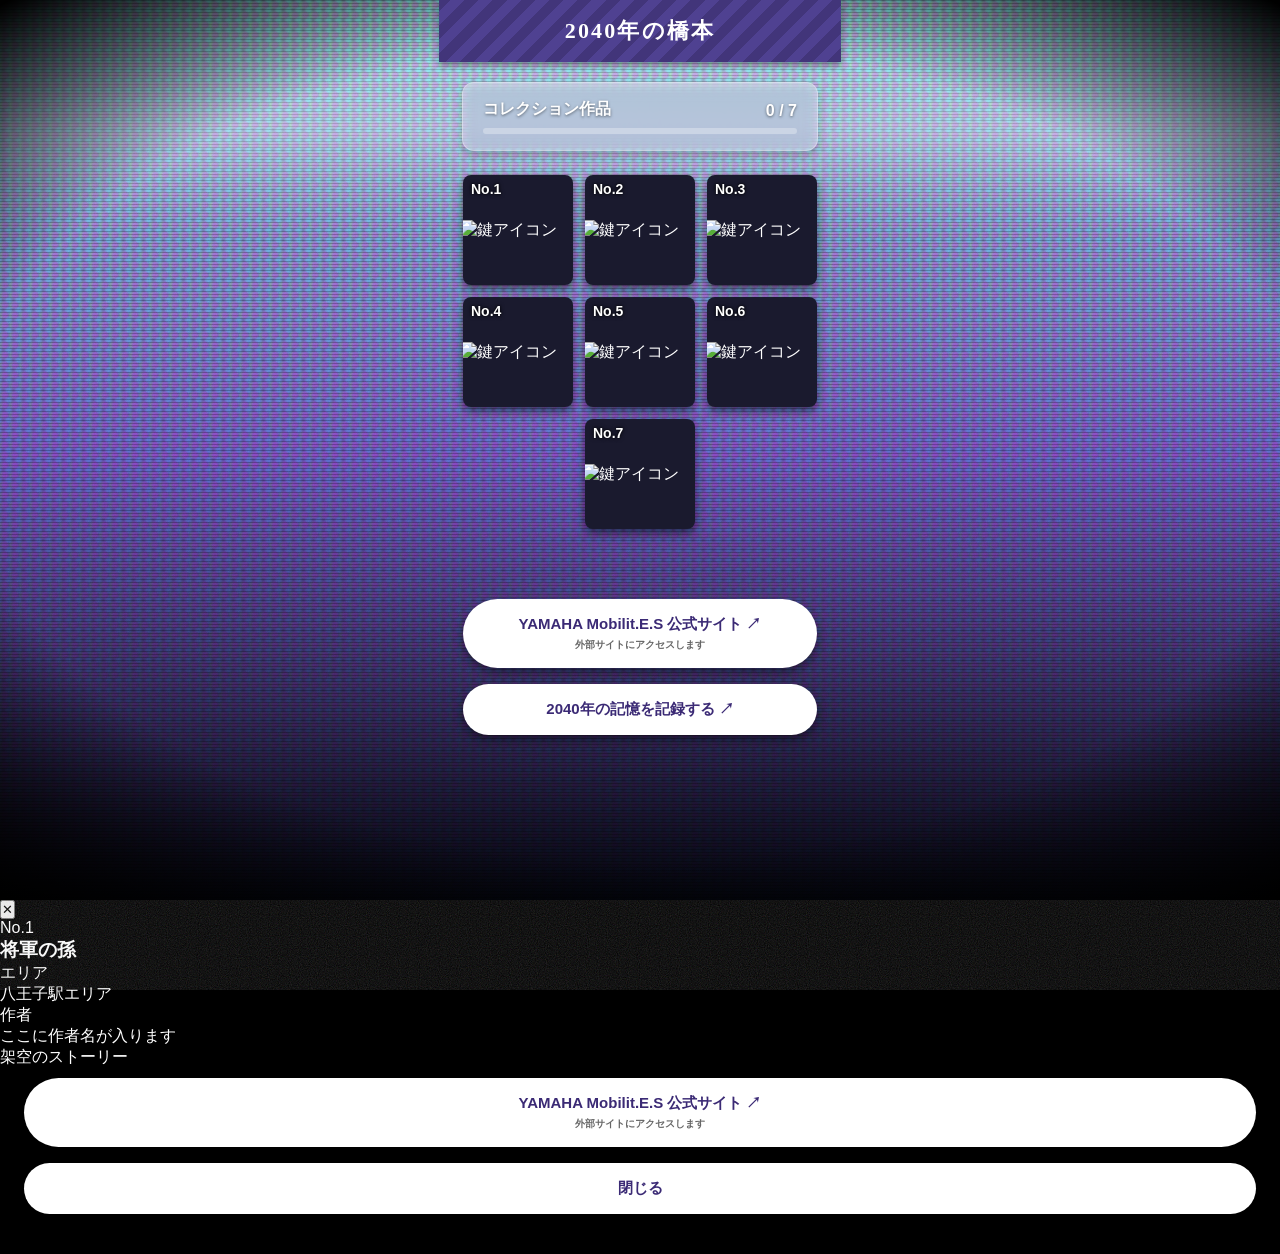
==== index.html @ af715130 "Add files via upload" ====
<!DOCTYPE html>
<html lang="ja">

<head>
    <meta charset="UTF-8">
    <meta name="viewport" content="width=device-width, initial-scale=1.0">
    <title>橋本未来の会話記録</title>
    <meta name="robots" content="noindex">
    <link rel="stylesheet" href="archive.css">
    <meta name="keywords" content="2040年, 橋本未来, 会話記録, アーカイブ, YAMAHA Mobilit.E.S">
    <meta name="author" content="2040年橋本会話記録">
    <meta name="description" content="2040年橋本会話記録のアーカイブページです。">
    <link rel="icon" type="image/png" href="images/jiku.png">
</head>

<body>
    <!-- CRT背景エフェクト -->
    <div class="crt-bg">
        <div class="fx fx-dots"></div>
        <div class="fx fx-scan"></div>
        <div class="fx fx-roll"></div>
        <div class="fx fx-noise"></div>
        <div class="fx fx-vignette"></div>
    </div>

    <main>
        <div class="area-banner">2040年の橋本</div>

        <article id="article0">
            <!-- すりガラス風のパネルで囲む -->
            <div class="collection-panel">
                <div class="collection-header">
                    <h2 class="collection-title">コレクション作品</h2>
                    <span class="collection-count" id="progressCount">0 / 7</span>
                </div>

                <div class="progress-bar-container">
                    <div class="progress-bar-fill" id="progressFill" style="width: 0%;"></div>
                </div>
            </div>

            <div class="stamp-grid" id="grid">
                <!-- JSで動的に生成されます -->
            </div>
        </article>

        <!-- ボタンエリア -->
        <div class="button-group">
            <a href="https://www.yamaha-motor.co.jp/mobilites/" target="_blank" class="btn-outline">
                <span class="btn-main-text">YAMAHA Mobilit.E.S 公式サイト<span class="arrow-icon">↗</span></span>
                <span class="btn-sub-text">外部サイトにアクセスします</span>
            </a>

            <a href="https://forms.gle/9RTJ66fP92t5uNCx6" class="btn-outline" target="_blank">
                <span class="btn-main-text">2040年の記憶を記録する<span class="arrow-icon">↗</span></span>
            </a>
        </div>
    </main>

    <!-- 背景装飾 -->
    <div class="bg-decorations"></div>

    <!-- トースト通知 -->
    <div id="toast" class="toast"></div>

    <!-- ポップアップ（既存のまま） -->
    <div id="popupOverlay" class="popup-overlay" onclick="closePopup()"></div>
    <div id="popup" class="popup-content">
        <button class="popup-close-x" onclick="closePopup()">✕</button>

        <div class="popup-header">
            <span id="popNo" class="popup-no">No.1</span>
            <h3 id="popTitle" class="popup-title">将軍の孫</h3>
        </div>

        <div class="popup-img-wrapper">
            <img id="popImg" src="" alt="" class="popup-img">
        </div>

        <div class="popup-info">
            <div class="info-group">
                <span class="info-label">エリア</span>
                <div id="popArea" class="info-val">八王子駅エリア</div>
            </div>
            <div class="info-group">
                <span class="info-label">作者</span>
                <div id="popAuthor" class="info-val">ここに作者名が入ります</div>
            </div>
            <div class="info-group no-border">
                <span class="info-label">架空のストーリー</span>
                <div class="story-box">
                    <p id="popStory"></p>
                </div>
            </div>
        </div>

        <div class="button-group popup-buttons">
            <a id="popLink" href="#" target="_blank" class="btn-outline">
                <span class="btn-main-text">YAMAHA Mobilit.E.S 公式サイト<span class="arrow-icon">↗</span></span>
                <span class="btn-sub-text">外部サイトにアクセスします</span>
            </a>
            <button class="btn-outline btn-close" onclick="closePopup()">
                <span class="btn-main-text">閉じる</span>
            </button>
        </div>
    </div>

    <script src="archive.js"></script>
</body>

</html>
---- archive.css ----
@charset "UTF-8";

:root {
    --content-width: 402px;
    --ink: #ffffff;
    /* ベースの文字色を白に */
    --white: #fff;
    --mobileites: #0D8B80;
    --primary: #4A3E85;
    /* テーマカラーを紫系に調整 */

    /* CRT背景用設定 */
    --scan: .25;
    /* 走査線の濃さ */
    --dot: 10px;
    /* ドットマスクの細かさ（小さくして鮮明に） */
    --dot-alpha: .5;
    /* ドットマスクの強さ */
    --vignette: 5;
    /* 周辺減光の最大値 */
    --flicker-min: .6;
    /* ちらつき（暗くなりすぎない程度に） */
    --static: .2;
    /* ノイズ */
    --roll: 3.5s;
    /* 波が流れる速さ */
}

* {
    box-sizing: border-box;
    margin: 0;
    padding: 0;
}

html {
    scroll-behavior: smooth;
    background: #000;
    /* ベースを黒に */
}

li {
    list-style-type: none;
}

body {
    min-width: 320px;
    color: var(--ink);
    font-family: "Hiragino Kaku Gothic ProN", "Yu Gothic", sans-serif;
    vertical-align: bottom;
    position: relative;
    overflow-x: hidden;
}

img {
    display: block;
    max-width: 100%;
}

main {
    position: relative;
    flex-direction: column;
    width: min(100%, var(--content-width));
    min-height: 100vh;
    min-height: 100dvh;
    margin: 0 auto;
    z-index: 10;
    background-color: transparent;
    /* 背景の白を削除 */
    padding-bottom: 50px;
    box-sizing: border-box;
}

/* =========================================
   CRT背景設定
========================================= */
.crt-bg {
    position: fixed;
    inset: 0;
    z-index: 0;
    background: linear-gradient(180deg, #BDF2FC 0%, #8469D3 50.96%, #02040C 100%);
    animation: jitter .4s steps(2) infinite;
}

.fx {
    position: absolute;
    inset: 0;
    pointer-events: none;
    z-index: 1;
}

.fx-dots {
    opacity: var(--dot-alpha);
    mix-blend-mode: multiply;
    background:
        radial-gradient(circle at 50% 50%, #ff5ad2 0 28%, transparent 62%) 0 0 / var(--dot) var(--dot),
        radial-gradient(circle at 50% 50%, #5affea 0 28%, transparent 62%) calc(var(--dot) / 3) calc(var(--dot) / 2) / var(--dot) var(--dot),
        radial-gradient(circle at 50% 50%, #9bff7a 0 28%, transparent 62%) calc(var(--dot) * 2 / 3) 0 / var(--dot) var(--dot),
        #6a6a8a;
}

.fx-scan {
    background: repeating-linear-gradient(to bottom,
            rgba(0, 0, 0, var(--scan)) 0 1px, transparent 1px 3px);
    animation: flicker .14s steps(2) infinite;
}

.fx-roll {
    height: 26%;
    bottom: auto;
    mix-blend-mode: screen;
    background: linear-gradient(to bottom,
            transparent 0%, rgba(235, 225, 255, .32) 55%, rgba(255, 255, 255, .10) 80%, transparent 100%);
    filter: blur(6px);
    animation: roll var(--roll) linear infinite;
}

.fx-noise {
    inset: -10%;
    opacity: var(--static);
    mix-blend-mode: overlay;
    background-image: url("data:image/svg+xml;utf8,<svg xmlns='http://www.w3.org/2000/svg' width='220' height='220'><filter id='n'><feTurbulence type='fractalNoise' baseFrequency='.9' numOctaves='2' stitchTiles='stitch'/></filter><rect width='100%' height='100%' filter='url(%23n)'/></svg>");
    animation: noise .25s steps(1) infinite;
}

.fx-vignette {
    background:
        radial-gradient(ellipse 95% 82% at 50% 50%,
            transparent 55%, rgba(0, 0, 0, calc(var(--vignette) * .65)) 80%, rgba(0, 0, 0, var(--vignette)) 98%);
}

@keyframes flicker {
    0% {
        opacity: 1;
    }

    50% {
        opacity: var(--flicker-min);
    }
}

@keyframes jitter {
    0% {
        transform: translateX(0);
    }

    50% {
        transform: translateX(.5px);
    }
}

@keyframes roll {
    from {
        transform: translateY(-110%);
    }

    to {
        transform: translateY(400%);
    }
}

@keyframes noise {
    0% {
        transform: translate(0, 0);
    }

    25% {
        transform: translate(-5%, 3%);
    }

    50% {
        transform: translate(4%, -4%);
    }

    75% {
        transform: translate(-3%, -2%);
    }
}

/* =========================================
   エリア名バナー（紫の斜めストライプに変更）
========================================= */
.area-banner {
    background: repeating-linear-gradient(-45deg, #42357a, #42357a 10px, #4f4191 10px, #4f4191 20px);
    color: #ffffff;
    text-align: center;
    font-size: 22px;
    font-weight: bold;
    letter-spacing: 0.1em;
    padding: 16px 0;
    font-family: serif;
    position: relative;
    z-index: 10;
    box-shadow: 0 4px 6px rgba(0, 0, 0, 0.3);
}

/* =========================================
   メインコンテンツ・コレクション情報
========================================= */
article {
    padding: 20px 23px;
    position: relative;
    z-index: 10;
}

/* すりガラス風パネル */
.collection-panel {
    background: rgba(255, 255, 255, 0.15);
    border: 1px solid rgba(255, 255, 255, 0.4);
    border-radius: 12px;
    padding: 16px 20px;
    margin-bottom: 24px;
    backdrop-filter: blur(8px);
    -webkit-backdrop-filter: blur(8px);
    box-shadow: inset 0 2px 10px rgba(255, 255, 255, 0.3), 0 4px 10px rgba(0, 0, 0, 0.2);
}

.collection-header {
    display: flex;
    justify-content: space-between;
    align-items: flex-end;
    margin-bottom: 8px;
    text-shadow: 0 1px 3px rgba(0, 0, 0, 0.5);
}

.collection-title {
    font-size: 16px;
    font-weight: bold;
}

.collection-count {
    font-size: 16px;
    font-weight: bold;
}

.progress-bar-container {
    width: 100%;
    height: 6px;
    background-color: rgba(255, 255, 255, 0.3);
    border-radius: 4px;
}

.progress-bar-fill {
    height: 100%;
    background-color: var(--white);
    border-radius: 4px;
    transition: width 0.5s ease;
    box-shadow: 0 0 8px rgba(255, 255, 255, 0.8);
}

/* =========================================
   スタンプグリッド (完成イメージに寄せて中央寄せ・回り込み)
========================================= */
.stamp-grid {
    display: flex;
    flex-wrap: wrap;
    justify-content: center;
    gap: 12px;
    margin-bottom: 40px;
}

.stamp-item {
    position: relative;
    width: calc(33.333% - 8px);
    /* 3列換算 */
    max-width: 110px;
    aspect-ratio: 1 / 1;
    border-radius: 8px;
    box-shadow: 0 4px 10px rgba(0, 0, 0, 0.5);
    overflow: hidden;
    cursor: pointer;
    display: flex;
    align-items: center;
    justify-content: center;
    background-color: #1a1a2e;
    /* 鍵盤背景を少し暗く */
}

.stamp-item.unlocked {
    background-color: #fff;
}

.stamp-no {
    position: absolute;
    top: 6px;
    left: 8px;
    font-size: 14px;
    font-weight: bold;
    z-index: 2;
    color: #fff;
    text-shadow: 0 0 4px rgba(0, 0, 0, 0.8), 0 0 2px rgba(0, 0, 0, 0.8);
}

.unlocked-img {
    width: 100%;
    height: 100%;
    object-fit: cover;
}

/* =========================================
   ボタンエリア (白背景・紫文字に変更)
========================================= */
.popup-buttons {
    margin-top: 24px;
    display: flex;
    flex-direction: column;
    gap: 16px;
}

.button-group {
    display: flex;
    flex-direction: column;
    gap: 16px;
    padding: 0 24px;
    margin: 10px 0 40px 0;
    box-sizing: border-box;
    position: relative;
    z-index: 10;
}

.btn-outline {
    display: flex;
    flex-direction: column;
    align-items: center;
    justify-content: center;
    width: 100%;
    padding: 16px;
    border: none;
    border-radius: 50px;
    background-color: #ffffff;
    color: #3b2a75;
    /* 濃い紫 */
    text-decoration: none;
    box-sizing: border-box;
    box-shadow: 0 4px 10px rgba(0, 0, 0, 0.4);
    transition: transform 0.1s ease, box-shadow 0.2s ease;
}

.btn-outline:active {
    transform: translateY(2px);
    box-shadow: 0 2px 5px rgba(0, 0, 0, 0.4);
}

.btn-main-text {
    font-size: 15px;
    font-weight: bold;
    display: flex;
    align-items: center;
    gap: 4px;
}

.btn-sub-text {
    font-size: 10px;
    font-weight: bold;
    margin-top: 4px;
    color: #666;
}

/* 以降、ポップアップなどのCSSは既存のまま残してください */
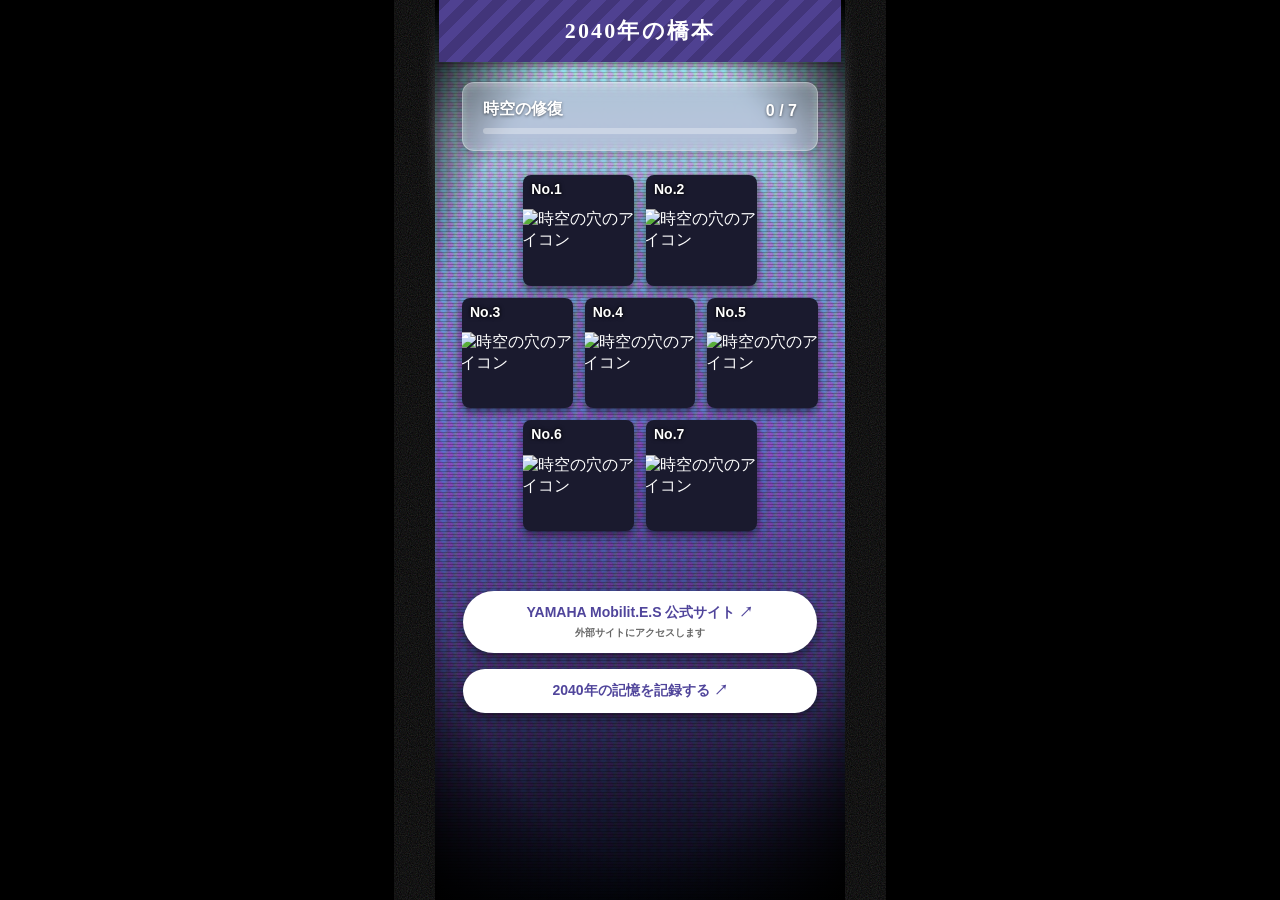
==== commit 469b2b00: "Add files via upload" ====
--- a/index.html
+++ b/index.html
@@ -30,7 +30,7 @@
             <!-- すりガラス風のパネルで囲む -->
             <div class="collection-panel">
                 <div class="collection-header">
-                    <h2 class="collection-title">コレクション作品</h2>
+                    <h2 class="collection-title">時空の修復</h2>
                     <span class="collection-count" id="progressCount">0 / 7</span>
                 </div>
 
--- a/archive.css
+++ b/archive.css
@@ -6,7 +6,7 @@
     /* ベースの文字色を白に */
     --white: #fff;
     --mobileites: #0D8B80;
-    --primary: #4A3E85;
+    --primary: #50459B;
     /* テーマカラーを紫系に調整 */
 
     /* CRT背景用設定 */
@@ -79,6 +79,8 @@
     z-index: 0;
     background: linear-gradient(180deg, #BDF2FC 0%, #8469D3 50.96%, #02040C 100%);
     animation: jitter .4s steps(2) infinite;
+    width: 410px;
+    margin: 0 auto;
 }
 
 .fx {
@@ -150,11 +152,11 @@
 
 @keyframes roll {
     from {
+        transform: translateY(400%);
+    }
+
+    to {
         transform: translateY(-110%);
-    }
-
-    to {
-        transform: translateY(400%);
     }
 }
 
@@ -248,21 +250,24 @@
 }
 
 /* =========================================
-   スタンプグリッド (完成イメージに寄せて中央寄せ・回り込み)
+   スタンプグリッド
 ========================================= */
 .stamp-grid {
-    display: flex;
-    flex-wrap: wrap;
-    justify-content: center;
+    display: grid;
+    /* 全体を6列のグリッドとして定義します */
+    grid-template-columns: repeat(6, 1fr);
     gap: 12px;
     margin-bottom: 40px;
+    max-width: 360px;
+    /* アイテムが大きくなりすぎないように制限 */
+    margin-inline: auto;
+    /* グリッド全体を中央揃え */
 }
 
 .stamp-item {
     position: relative;
-    width: calc(33.333% - 8px);
-    /* 3列換算 */
-    max-width: 110px;
+    width: 100%;
+    /* calcを削除し、Gridの枠幅に合わせる */
     aspect-ratio: 1 / 1;
     border-radius: 8px;
     box-shadow: 0 4px 10px rgba(0, 0, 0, 0.5);
@@ -272,8 +277,46 @@
     align-items: center;
     justify-content: center;
     background-color: #1a1a2e;
-    /* 鍵盤背景を少し暗く */
-}
+}
+
+/* 2列・3列・2列に配置するための位置指定 (各アイテムが2列分を占有します) */
+.stamp-item:nth-child(1) {
+    grid-column: 2 / span 2;
+}
+
+/* 1段目: 左 */
+.stamp-item:nth-child(2) {
+    grid-column: 4 / span 2;
+}
+
+/* 1段目: 右 */
+
+.stamp-item:nth-child(3) {
+    grid-column: 1 / span 2;
+}
+
+/* 2段目: 左 */
+.stamp-item:nth-child(4) {
+    grid-column: 3 / span 2;
+}
+
+/* 2段目: 中央 */
+.stamp-item:nth-child(5) {
+    grid-column: 5 / span 2;
+}
+
+/* 2段目: 右 */
+
+.stamp-item:nth-child(6) {
+    grid-column: 2 / span 2;
+}
+
+/* 3段目: 左 */
+.stamp-item:nth-child(7) {
+    grid-column: 4 / span 2;
+}
+
+/* 3段目: 右 */
 
 .stamp-item.unlocked {
     background-color: #fff;
@@ -311,7 +354,7 @@
     flex-direction: column;
     gap: 16px;
     padding: 0 24px;
-    margin: 10px 0 40px 0;
+    margin: 0 0 40px 0;
     box-sizing: border-box;
     position: relative;
     z-index: 10;
@@ -323,11 +366,11 @@
     align-items: center;
     justify-content: center;
     width: 100%;
-    padding: 16px;
+    padding: 13px;
     border: none;
     border-radius: 50px;
     background-color: #ffffff;
-    color: #3b2a75;
+    color: #50459B;
     /* 濃い紫 */
     text-decoration: none;
     box-sizing: border-box;
@@ -341,7 +384,7 @@
 }
 
 .btn-main-text {
-    font-size: 15px;
+    font-size: 14px;
     font-weight: bold;
     display: flex;
     align-items: center;
@@ -355,4 +398,182 @@
     color: #666;
 }
 
-/* 以降、ポップアップなどのCSSは既存のまま残してください */+/* =========================================
+   トースト通知
+========================================= */
+.toast {
+    position: fixed;
+    bottom: 30px;
+    left: 50%;
+    transform: translateX(-50%) translateY(20px);
+    background-color: rgba(0, 0, 0, 0.8);
+    color: #fff;
+    padding: 12px 24px;
+    border-radius: 30px;
+    font-size: 14px;
+    font-weight: bold;
+    opacity: 0;
+    pointer-events: none;
+    transition: opacity 0.4s ease, transform 0.3s ease;
+    z-index: 1000;
+}
+
+.toast.show {
+    opacity: 1;
+    transform: translateX(-50%) translateY(0);
+}
+
+/* =========================================
+   ポップアップ（全体と背景）
+========================================= */
+.popup-overlay {
+    position: fixed;
+    inset: 0;
+    background: rgba(0, 0, 0, 0.6);
+    opacity: 0;
+    pointer-events: none;
+    transition: opacity 0.3s ease;
+    z-index: 100;
+}
+
+.popup-overlay.show {
+    opacity: 1;
+    pointer-events: auto;
+}
+
+.popup-content {
+    position: fixed;
+    bottom: -100%;
+    left: 50%;
+    transform: translateX(-50%);
+    width: min(100%, var(--content-width));
+    max-height: 85vh;
+    max-height: 85dvh;
+    overflow-y: auto;
+    background: #e9e7e0 url("../images/map_backimage.png") center top / cover;
+    border-radius: 20px 20px 0 0;
+    padding: 30px 24px;
+    box-shadow: 0 -4px 15px rgba(0, 0, 0, 0.2);
+    transition: bottom 0.3s cubic-bezier(0.1, 0.8, 0.2, 1);
+    z-index: 1000;
+    display: flex;
+    flex-direction: column;
+}
+
+.popup-content.show {
+    transform: translate(-50%, 0);
+    bottom: 0;
+}
+
+.popup-close-x {
+    position: absolute;
+    top: 20px;
+    right: 20px;
+    background: none;
+    border: none;
+    font-size: 24px;
+    color: #555;
+    cursor: pointer;
+}
+
+@media (max-width: 480px) {
+    .popup-content {
+        top: auto;
+        bottom: 0;
+        left: 0;
+        width: 100%;
+        border-radius: 20px 20px 0 0;
+        transform: translateY(100%);
+        transition: transform 0.3s ease-out;
+    }
+
+    .popup-content.show {
+        transform: translateY(0);
+    }
+}
+
+/* =========================================
+   ポップアップ（コンテンツ詳細）
+========================================= */
+.popup-info .info-group {
+    padding-bottom: 10px;
+    border-bottom: 1px solid #79685b;
+}
+
+.popup-info .info-group.no-border {
+    border-bottom: none;
+    margin-bottom: 0;
+    padding-bottom: 0;
+}
+
+.popup-header {
+    margin-bottom: 20px;
+}
+
+.popup-no {
+    font-size: 12px;
+    font-weight: bold;
+    color: #333;
+}
+
+.popup-title {
+    font-size: 22px;
+    font-weight: bold;
+    margin-top: 4px;
+    color: #111;
+}
+
+.popup-img-wrapper {
+    display: flex;
+    justify-content: center;
+    margin-bottom: 20px;
+}
+
+.popup-img {
+    width: 250px;
+    height: 250px;
+    object-fit: contain;
+    background: transparent;
+    border: 6px solid #fff;
+    box-shadow: 0 4px 10px rgba(0, 0, 0, 0.15);
+    border-radius: 4px;
+}
+
+.info-group {
+    padding: 12px 0;
+    border-bottom: 1px solid #c4c4c4;
+}
+
+.info-group.no-border {
+    border-bottom: none;
+}
+
+.info-label {
+    font-size: 13px;
+    font-weight: bold;
+    color: #333;
+}
+
+.info-val {
+    font-size: 20px;
+    font-weight: bold;
+    margin-top: 4px;
+    color: #111;
+}
+
+.story-box {
+    margin-top: 8px;
+    padding: 14px 16px;
+    background-color: #ffffff;
+    border: 1px solid #79685b;
+    border-radius: 10px;
+    box-shadow: inset 2px 2px 4px rgba(0, 0, 0, 0.25);
+    box-sizing: border-box;
+}
+
+.story-box p {
+    font-size: 13px;
+    line-height: 1.6;
+    color: #1a1a1a;
+    margin: 0;
+}
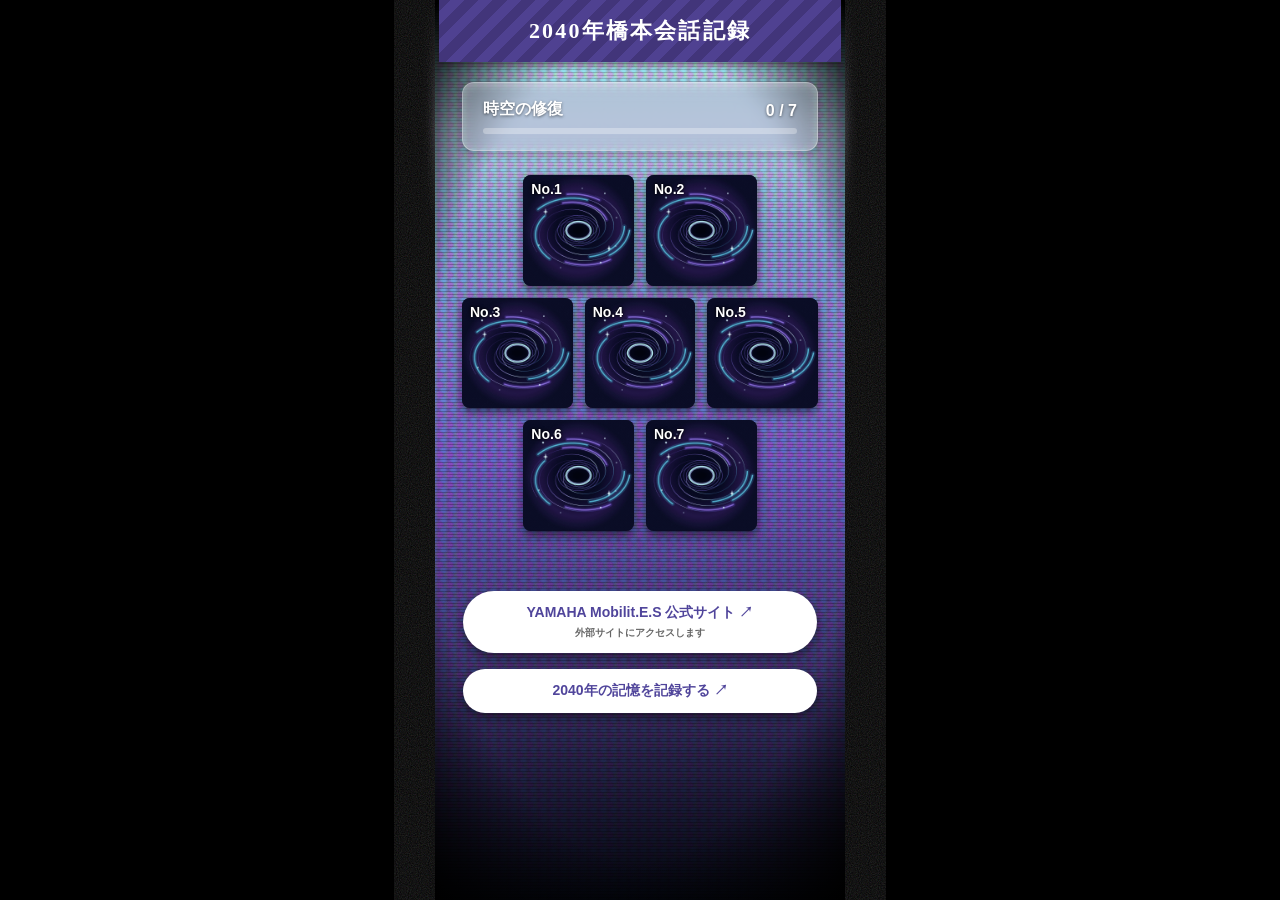
==== commit 15158f8b: "Add files via upload" ====
--- a/index.html
+++ b/index.html
@@ -4,7 +4,7 @@
 <head>
     <meta charset="UTF-8">
     <meta name="viewport" content="width=device-width, initial-scale=1.0">
-    <title>橋本未来の会話記録</title>
+    <title>2040年橋本会話記録</title>
     <meta name="robots" content="noindex">
     <link rel="stylesheet" href="archive.css">
     <meta name="keywords" content="2040年, 橋本未来, 会話記録, アーカイブ, YAMAHA Mobilit.E.S">
@@ -24,7 +24,7 @@
     </div>
 
     <main>
-        <div class="area-banner">2040年の橋本</div>
+        <div class="area-banner">2040年橋本会話記録</div>
 
         <article id="article0">
             <!-- すりガラス風のパネルで囲む -->
@@ -78,16 +78,8 @@
         </div>
 
         <div class="popup-info">
-            <div class="info-group">
-                <span class="info-label">エリア</span>
-                <div id="popArea" class="info-val">八王子駅エリア</div>
-            </div>
-            <div class="info-group">
-                <span class="info-label">作者</span>
-                <div id="popAuthor" class="info-val">ここに作者名が入ります</div>
-            </div>
             <div class="info-group no-border">
-                <span class="info-label">架空のストーリー</span>
+                <span class="info-label">オーパーツ説明</span>
                 <div class="story-box">
                     <p id="popStory"></p>
                 </div>
--- a/archive.css
+++ b/archive.css
@@ -5,7 +5,7 @@
     --ink: #ffffff;
     /* ベースの文字色を白に */
     --white: #fff;
-    --mobileites: #0D8B80;
+    --mobileites: #50459B;
     --primary: #50459B;
     /* テーマカラーを紫系に調整 */
 
@@ -77,6 +77,7 @@
     position: fixed;
     inset: 0;
     z-index: 0;
+    pointer-events: none;
     background: linear-gradient(180deg, #BDF2FC 0%, #8469D3 50.96%, #02040C 100%);
     animation: jitter .4s steps(2) infinite;
     width: 410px;
@@ -450,7 +451,7 @@
     max-height: 85vh;
     max-height: 85dvh;
     overflow-y: auto;
-    background: #e9e7e0 url("../images/map_backimage.png") center top / cover;
+    background: #e9e7e0 url("images/map_backimage.png") center top / cover;
     border-radius: 20px 20px 0 0;
     padding: 30px 24px;
     box-shadow: 0 -4px 15px rgba(0, 0, 0, 0.2);
@@ -500,6 +501,10 @@
     border-bottom: 1px solid #79685b;
 }
 
+.popup-info {
+    margin-bottom: 24px;
+}
+
 .popup-info .info-group.no-border {
     border-bottom: none;
     margin-bottom: 0;
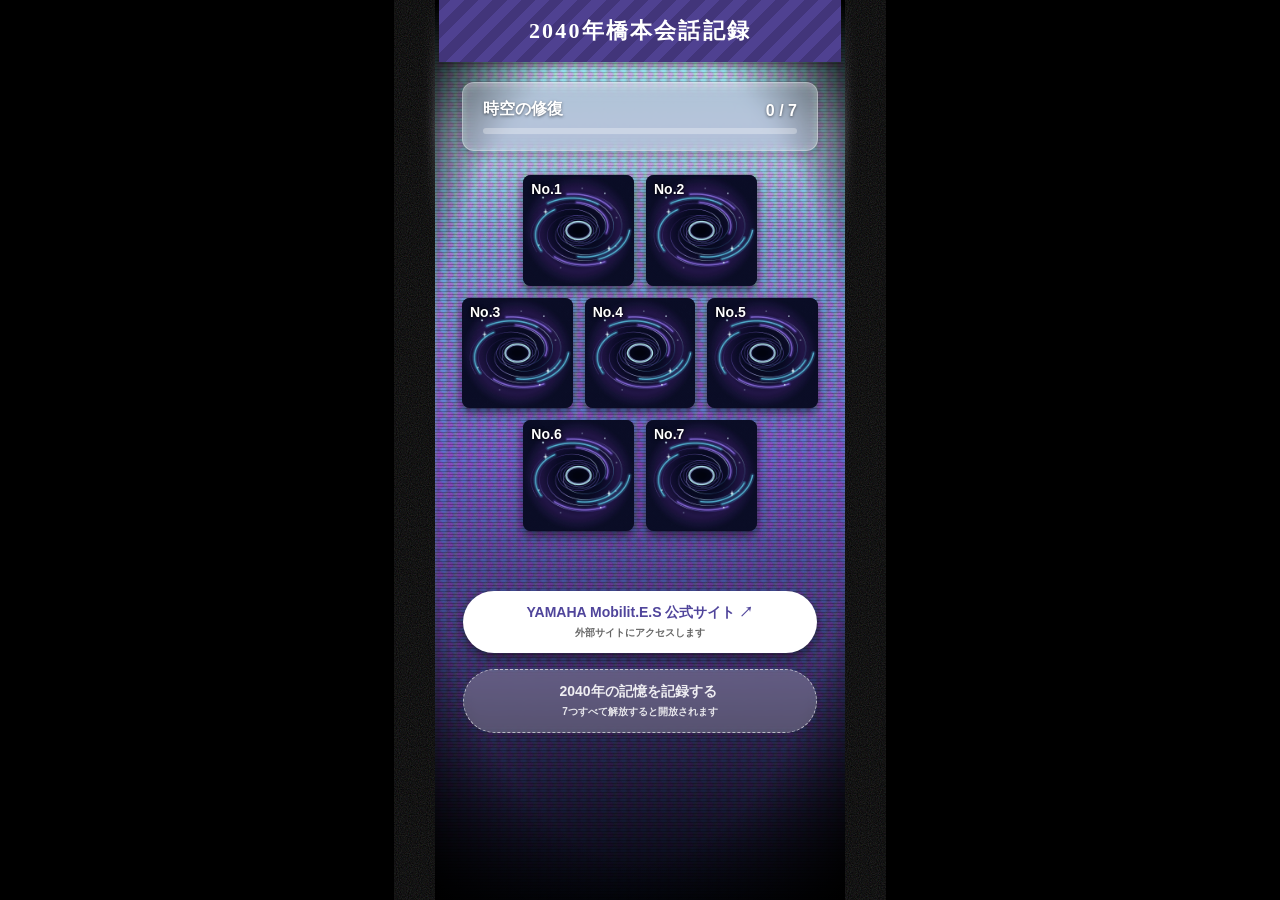
==== commit 7794069b: "Add files via upload" ====
--- a/index.html
+++ b/index.html
@@ -42,6 +42,25 @@
             <div class="stamp-grid" id="grid">
                 <!-- JSで動的に生成されます -->
             </div>
+
+            <!-- EXコンテンツ（7つ解放で出現するラスボス枠） -->
+            <section class="ex-section" id="exSection" aria-label="EXコンテンツ" hidden>
+                <div class="ex-divider">EXTRA STAGE</div>
+                <div class="ex-card is-locked" id="exCard" data-state="locked" role="button" tabindex="0">
+                    <div class="ex-aura"></div>
+                    <div class="ex-inner">
+                        <div class="ex-sparkles"></div>
+                        <div class="ex-badge">EX</div>
+                        <div class="ex-eyebrow" id="exEyebrow">LOCKED</div>
+                        <div class="ex-img-frame">
+                            <img id="exImg" class="ex-img" src="images/favicon.png" alt="">
+                        </div>
+                        <h3 class="ex-title" id="exTitle">？？？？？？</h3>
+                        <p class="ex-sub" id="exSub">7つすべて解放すると、最後の記録が現れる…</p>
+                        <div class="ex-cta" id="exCta">▶ OPEN</div>
+                    </div>
+                </div>
+            </section>
         </article>
 
         <!-- ボタンエリア -->
@@ -51,8 +70,10 @@
                 <span class="btn-sub-text">外部サイトにアクセスします</span>
             </a>
 
-            <a href="https://forms.gle/9RTJ66fP92t5uNCx6" class="btn-outline" target="_blank">
-                <span class="btn-main-text">2040年の記憶を記録する<span class="arrow-icon">↗</span></span>
+            <a id="surveyBtn" class="btn-outline btn-survey is-locked" data-href="https://forms.gle/9RTJ66fP92t5uNCx6"
+                target="_blank" rel="noopener" aria-disabled="true">
+                <span class="btn-main-text">2040年の記憶を記録する<span class="arrow-icon" id="surveyIcon">🔒</span></span>
+                <span class="btn-sub-text" id="surveySub">7つすべて解放すると開放されます</span>
             </a>
         </div>
     </main>
@@ -79,7 +100,7 @@
 
         <div class="popup-info">
             <div class="info-group no-border">
-                <span class="info-label">オーパーツ説明</span>
+                <span class="info-label" id="popLabel">オーパーツ説明</span>
                 <div class="story-box">
                     <p id="popStory"></p>
                 </div>
--- a/archive.css
+++ b/archive.css
@@ -581,4 +581,609 @@
     line-height: 1.6;
     color: #1a1a1a;
     margin: 0;
+}
+
+/* =========================================
+   アンケートボタン（ロック / 開放）
+========================================= */
+.btn-survey {
+    position: relative;
+    overflow: hidden;
+}
+
+.btn-survey.is-locked {
+    background-color: rgba(255, 255, 255, 0.22);
+    color: rgba(255, 255, 255, 0.9);
+    border: 1px dashed rgba(255, 255, 255, 0.6);
+    box-shadow: none;
+    cursor: not-allowed;
+    backdrop-filter: blur(4px);
+    -webkit-backdrop-filter: blur(4px);
+}
+
+.btn-survey.is-locked .btn-sub-text {
+    color: rgba(255, 255, 255, 0.85);
+}
+
+.btn-survey.is-unlocked {
+    background: linear-gradient(135deg, #ffffff 0%, #fff6d6 50%, #ffffff 100%);
+    box-shadow: 0 0 0 2px #ffd76a, 0 0 18px rgba(255, 215, 106, 0.85), 0 4px 10px rgba(0, 0, 0, 0.4);
+    animation: surveyPulse 2s ease-in-out infinite;
+}
+
+.btn-survey.is-unlocked::after {
+    content: "";
+    position: absolute;
+    top: 0;
+    left: -60%;
+    width: 40%;
+    height: 100%;
+    background: linear-gradient(100deg, transparent, rgba(255, 255, 255, 0.95), transparent);
+    transform: skewX(-20deg);
+    pointer-events: none;
+    animation: btnShine 3s ease-in-out infinite;
+}
+
+.btn-survey.just-unlocked {
+    animation: surveyPop 0.8s cubic-bezier(0.2, 1.5, 0.4, 1), surveyPulse 2s ease-in-out 0.8s infinite;
+}
+
+@keyframes surveyPulse {
+
+    0%,
+    100% {
+        box-shadow: 0 0 0 2px #ffd76a, 0 0 12px rgba(255, 215, 106, 0.6), 0 4px 10px rgba(0, 0, 0, 0.4);
+    }
+
+    50% {
+        box-shadow: 0 0 0 2px #ffd76a, 0 0 26px rgba(255, 215, 106, 1), 0 4px 10px rgba(0, 0, 0, 0.4);
+    }
+}
+
+@keyframes surveyPop {
+    0% {
+        transform: scale(0.85);
+    }
+
+    60% {
+        transform: scale(1.06);
+    }
+
+    100% {
+        transform: scale(1);
+    }
+}
+
+@keyframes btnShine {
+
+    0%,
+    60% {
+        left: -60%;
+    }
+
+    100% {
+        left: 130%;
+    }
+}
+
+/* =========================================
+   EXコンテンツ（ラスボス枠）
+========================================= */
+@property --ex-angle {
+    syntax: "<angle>";
+    initial-value: 0deg;
+    inherits: false;
+}
+
+.ex-section {
+    margin: 8px 0 40px;
+    position: relative;
+}
+
+.ex-section[hidden] {
+    display: none;
+}
+
+.ex-divider {
+    display: flex;
+    align-items: center;
+    gap: 10px;
+    margin-bottom: 18px;
+    font-size: 11px;
+    font-weight: bold;
+    letter-spacing: 0.4em;
+    color: rgba(255, 255, 255, 0.9);
+    text-shadow: 0 1px 3px rgba(0, 0, 0, 0.6);
+}
+
+.ex-divider::before,
+.ex-divider::after {
+    content: "";
+    flex: 1;
+    height: 1px;
+}
+
+.ex-divider::before {
+    background: linear-gradient(90deg, transparent, rgba(255, 255, 255, 0.7));
+}
+
+.ex-divider::after {
+    background: linear-gradient(270deg, transparent, rgba(255, 255, 255, 0.7));
+}
+
+.ex-card {
+    position: relative;
+    isolation: isolate;
+    padding: 3px;
+    border-radius: 18px;
+    cursor: pointer;
+}
+
+/* 枠線（ロック中は静的、解放後は回転する虹金色） */
+.ex-card::before {
+    content: "";
+    position: absolute;
+    inset: 0;
+    z-index: -1;
+    border-radius: inherit;
+    background: linear-gradient(135deg, #4a4580, #1b1838);
+}
+
+.ex-card.is-revealed::before {
+    background: conic-gradient(from var(--ex-angle), #ffd76a, #8469D3, #BDF2FC, #ffd76a, #ff5ad2, #ffd76a);
+    animation: exSpin 4s linear infinite;
+}
+
+@keyframes exSpin {
+    to {
+        --ex-angle: 360deg;
+    }
+}
+
+/* 背後のオーラ */
+.ex-aura {
+    position: absolute;
+    inset: -16px;
+    z-index: -2;
+    border-radius: 32px;
+    background: radial-gradient(circle, rgba(255, 215, 106, 0.6), rgba(132, 105, 211, 0.4) 50%, transparent 72%);
+    filter: blur(14px);
+    opacity: 0;
+    pointer-events: none;
+}
+
+.ex-card.is-revealed .ex-aura {
+    opacity: 1;
+    animation: auraPulse 2.4s ease-in-out infinite;
+}
+
+@keyframes auraPulse {
+
+    0%,
+    100% {
+        transform: scale(0.97);
+        opacity: 0.75;
+    }
+
+    50% {
+        transform: scale(1.03);
+        opacity: 1;
+    }
+}
+
+.ex-inner {
+    position: relative;
+    overflow: hidden;
+    padding: 34px 20px 24px;
+    border-radius: 15px;
+    text-align: center;
+    color: #fff;
+    background: radial-gradient(ellipse at 50% 0%, #2b2468 0%, #14102e 60%, #0a0818 100%);
+}
+
+.ex-card.is-revealed .ex-inner {
+    background: radial-gradient(ellipse at 50% 0%, #3b2a8f 0%, #1a1040 55%, #0b0720 100%);
+}
+
+/* 光の筋 */
+.ex-card.is-revealed .ex-inner::after {
+    content: "";
+    position: absolute;
+    top: 0;
+    left: -60%;
+    width: 40%;
+    height: 100%;
+    background: linear-gradient(100deg, transparent, rgba(255, 255, 255, 0.18), transparent);
+    transform: skewX(-20deg);
+    pointer-events: none;
+    animation: btnShine 4s ease-in-out infinite;
+}
+
+/* きらめき */
+.ex-sparkles {
+    position: absolute;
+    inset: 0;
+    opacity: 0;
+    pointer-events: none;
+    background-image:
+        radial-gradient(2px 2px at 12% 22%, #fff, transparent 60%),
+        radial-gradient(2px 2px at 82% 15%, #ffd76a, transparent 60%),
+        radial-gradient(1.5px 1.5px at 65% 70%, #fff, transparent 60%),
+        radial-gradient(2px 2px at 25% 80%, #BDF2FC, transparent 60%),
+        radial-gradient(1.5px 1.5px at 90% 55%, #fff, transparent 60%),
+        radial-gradient(2px 2px at 45% 35%, #ffd76a, transparent 60%),
+        radial-gradient(1.5px 1.5px at 8% 55%, #ffd76a, transparent 60%);
+}
+
+.ex-card.is-revealed .ex-sparkles {
+    opacity: 1;
+    animation: twinkle 2.4s ease-in-out infinite;
+}
+
+@keyframes twinkle {
+
+    0%,
+    100% {
+        opacity: 0.35;
+    }
+
+    50% {
+        opacity: 1;
+    }
+}
+
+.ex-badge {
+    position: absolute;
+    top: 12px;
+    left: 14px;
+    padding: 3px 12px;
+    border-radius: 999px;
+    font-family: serif;
+    font-size: 13px;
+    font-weight: bold;
+    letter-spacing: 0.15em;
+    color: #9a96c0;
+    background: #2a2650;
+}
+
+.ex-card.is-revealed .ex-badge {
+    color: #3a2a00;
+    background: linear-gradient(135deg, #fff1b8, #ffd76a 50%, #ffb340);
+    box-shadow: 0 0 10px rgba(255, 215, 106, 0.8);
+}
+
+.ex-eyebrow {
+    margin-bottom: 14px;
+    font-size: 11px;
+    font-weight: bold;
+    letter-spacing: 0.35em;
+    color: #9a96c0;
+}
+
+.ex-card.is-revealed .ex-eyebrow {
+    color: #ffd76a;
+    text-shadow: 0 0 8px rgba(255, 215, 106, 0.7);
+}
+
+.ex-img-frame {
+    position: relative;
+    width: 160px;
+    height: 160px;
+    margin: 0 auto 18px;
+    border-radius: 12px;
+    border: 3px solid #4a4580;
+    background: #0b0720;
+    overflow: hidden;
+    transition: border-color 0.8s ease, box-shadow 0.8s ease;
+}
+
+.ex-card.is-revealed .ex-img-frame {
+    border-color: #ffd76a;
+    box-shadow: 0 0 22px rgba(255, 215, 106, 0.7), inset 0 0 14px rgba(255, 215, 106, 0.3);
+}
+
+.ex-img {
+    width: 100%;
+    height: 100%;
+    object-fit: contain;
+    filter: brightness(0) contrast(1.2);
+    transition: filter 1s ease;
+}
+
+.ex-card.is-revealed .ex-img {
+    filter: none;
+}
+
+.ex-img-frame::after {
+    content: "？";
+    position: absolute;
+    inset: 0;
+    display: flex;
+    align-items: center;
+    justify-content: center;
+    font-family: serif;
+    font-size: 64px;
+    font-weight: bold;
+    color: #6f6aa8;
+}
+
+.ex-card.is-revealed .ex-img-frame::after {
+    display: none;
+}
+
+.ex-title {
+    margin-bottom: 10px;
+    font-family: serif;
+    font-size: 22px;
+    font-weight: bold;
+    letter-spacing: 0.08em;
+    color: #9a96c0;
+}
+
+.ex-card.is-revealed .ex-title {
+    background: linear-gradient(180deg, #ffffff 20%, #ffd76a 100%);
+    -webkit-background-clip: text;
+    background-clip: text;
+    color: transparent;
+    filter: drop-shadow(0 0 8px rgba(255, 215, 106, 0.6));
+}
+
+.ex-sub {
+    font-size: 12px;
+    line-height: 1.7;
+    color: rgba(255, 255, 255, 0.75);
+}
+
+.ex-cta {
+    display: inline-block;
+    margin-top: 16px;
+    padding: 9px 26px;
+    border-radius: 999px;
+    font-size: 12px;
+    font-weight: bold;
+    letter-spacing: 0.25em;
+    color: #3a2a00;
+    background: linear-gradient(135deg, #fff1b8, #ffd76a 50%, #ffb340);
+    box-shadow: 0 0 14px rgba(255, 215, 106, 0.8), 0 3px 8px rgba(0, 0, 0, 0.4);
+    animation: ctaBlink 1.4s ease-in-out infinite;
+}
+
+.ex-card.is-locked .ex-cta {
+    display: none;
+}
+
+@keyframes ctaBlink {
+
+    0%,
+    100% {
+        opacity: 1;
+    }
+
+    50% {
+        opacity: 0.6;
+    }
+}
+
+/* 出現時のバースト */
+.ex-card.ex-burst {
+    animation: exBurst 1.2s cubic-bezier(0.2, 1.4, 0.4, 1);
+}
+
+@keyframes exBurst {
+    0% {
+        transform: scale(0.6);
+        opacity: 0;
+        filter: brightness(3);
+    }
+
+    55% {
+        transform: scale(1.07);
+        opacity: 1;
+        filter: brightness(1.8);
+    }
+
+    100% {
+        transform: scale(1);
+        filter: brightness(1);
+    }
+}
+
+/* 出現演出：WARNING */
+.ex-warning {
+    position: fixed;
+    inset: 0;
+    z-index: 3000;
+    display: flex;
+    align-items: center;
+    justify-content: center;
+    background: rgba(10, 0, 20, 0.85);
+    transition: opacity 0.4s ease;
+    animation: warnBg 0.5s steps(2) infinite alternate;
+}
+
+.ex-warning.out {
+    opacity: 0;
+}
+
+@keyframes warnBg {
+    from {
+        background: rgba(10, 0, 20, 0.85);
+    }
+
+    to {
+        background: rgba(60, 0, 20, 0.85);
+    }
+}
+
+.ex-warning-band {
+    position: absolute;
+    left: 0;
+    right: 0;
+    height: 44px;
+    overflow: hidden;
+    background: repeating-linear-gradient(-45deg, #e0123a, #e0123a 14px, #1a0008 14px, #1a0008 28px);
+    box-shadow: 0 0 20px rgba(224, 18, 58, 0.8);
+}
+
+.ex-warning-band.top {
+    top: 22%;
+}
+
+.ex-warning-band.bottom {
+    bottom: 22%;
+}
+
+.ex-warning-track {
+    display: inline-block;
+    white-space: nowrap;
+    line-height: 44px;
+    font-size: 22px;
+    font-weight: bold;
+    letter-spacing: 0.15em;
+    color: #fff;
+    text-shadow: 0 0 6px #000, 0 0 6px #000;
+    animation: warnMarquee 5s linear infinite;
+}
+
+.ex-warning-band.bottom .ex-warning-track {
+    animation-direction: reverse;
+}
+
+@keyframes warnMarquee {
+    from {
+        transform: translateX(0);
+    }
+
+    to {
+        transform: translateX(-50%);
+    }
+}
+
+.ex-warning-text {
+    display: flex;
+    flex-direction: column;
+    align-items: center;
+    gap: 10px;
+    text-align: center;
+    padding: 0 20px;
+    animation: warnShake 0.12s linear infinite;
+}
+
+.ex-warning-sub {
+    font-size: 12px;
+    font-weight: bold;
+    letter-spacing: 0.4em;
+    color: #ff7a93;
+}
+
+.ex-warning-main {
+    font-family: serif;
+    font-size: 28px;
+    font-weight: bold;
+    letter-spacing: 0.1em;
+    color: #fff;
+    text-shadow: 0 0 12px #e0123a, 0 0 28px #e0123a;
+}
+
+@keyframes warnShake {
+    0% {
+        transform: translate(0, 0);
+    }
+
+    25% {
+        transform: translate(2px, -1px);
+    }
+
+    50% {
+        transform: translate(-2px, 1px);
+    }
+
+    75% {
+        transform: translate(1px, 2px);
+    }
+
+    100% {
+        transform: translate(0, 0);
+    }
+}
+
+.ex-flash {
+    position: fixed;
+    inset: 0;
+    z-index: 3001;
+    background: #fff;
+    pointer-events: none;
+    animation: exFlash 0.7s ease-out forwards;
+}
+
+@keyframes exFlash {
+    from {
+        opacity: 0.95;
+    }
+
+    to {
+        opacity: 0;
+    }
+}
+
+/* =========================================
+   EXポップアップ（金×紫の特別仕様）
+========================================= */
+.popup-content.ex-mode {
+    background: radial-gradient(ellipse at 50% 0%, #3b2a8f 0%, #1a1040 55%, #0b0720 100%);
+    border-top: 3px solid #ffd76a;
+    box-shadow: 0 -6px 30px rgba(255, 215, 106, 0.45);
+}
+
+.popup-content.ex-mode .popup-no {
+    color: #ffd76a;
+    letter-spacing: 0.25em;
+    text-shadow: 0 0 8px rgba(255, 215, 106, 0.7);
+}
+
+.popup-content.ex-mode .popup-title {
+    color: #fff;
+    font-family: serif;
+    text-shadow: 0 0 10px rgba(255, 215, 106, 0.6);
+}
+
+.popup-content.ex-mode .popup-close-x {
+    color: #fff;
+}
+
+.popup-content.ex-mode .popup-img {
+    background: #0b0720;
+    border-color: #ffd76a;
+    box-shadow: 0 0 22px rgba(255, 215, 106, 0.7);
+}
+
+.popup-content.ex-mode .info-label {
+    color: #ffd76a;
+    letter-spacing: 0.1em;
+}
+
+.popup-content.ex-mode .story-box {
+    background: rgba(255, 255, 255, 0.08);
+    border-color: rgba(255, 215, 106, 0.6);
+    box-shadow: inset 0 0 12px rgba(0, 0, 0, 0.4);
+}
+
+.popup-content.ex-mode .story-box p {
+    color: #fff;
+}
+
+@media (prefers-reduced-motion: reduce) {
+
+    .ex-card.is-revealed::before,
+    .ex-card.is-revealed .ex-aura,
+    .ex-card.is-revealed .ex-sparkles,
+    .ex-card.is-revealed .ex-inner::after,
+    .ex-cta,
+    .btn-survey.is-unlocked,
+    .btn-survey.is-unlocked::after,
+    .ex-warning,
+    .ex-warning-track,
+    .ex-warning-text {
+        animation: none;
+    }
 }
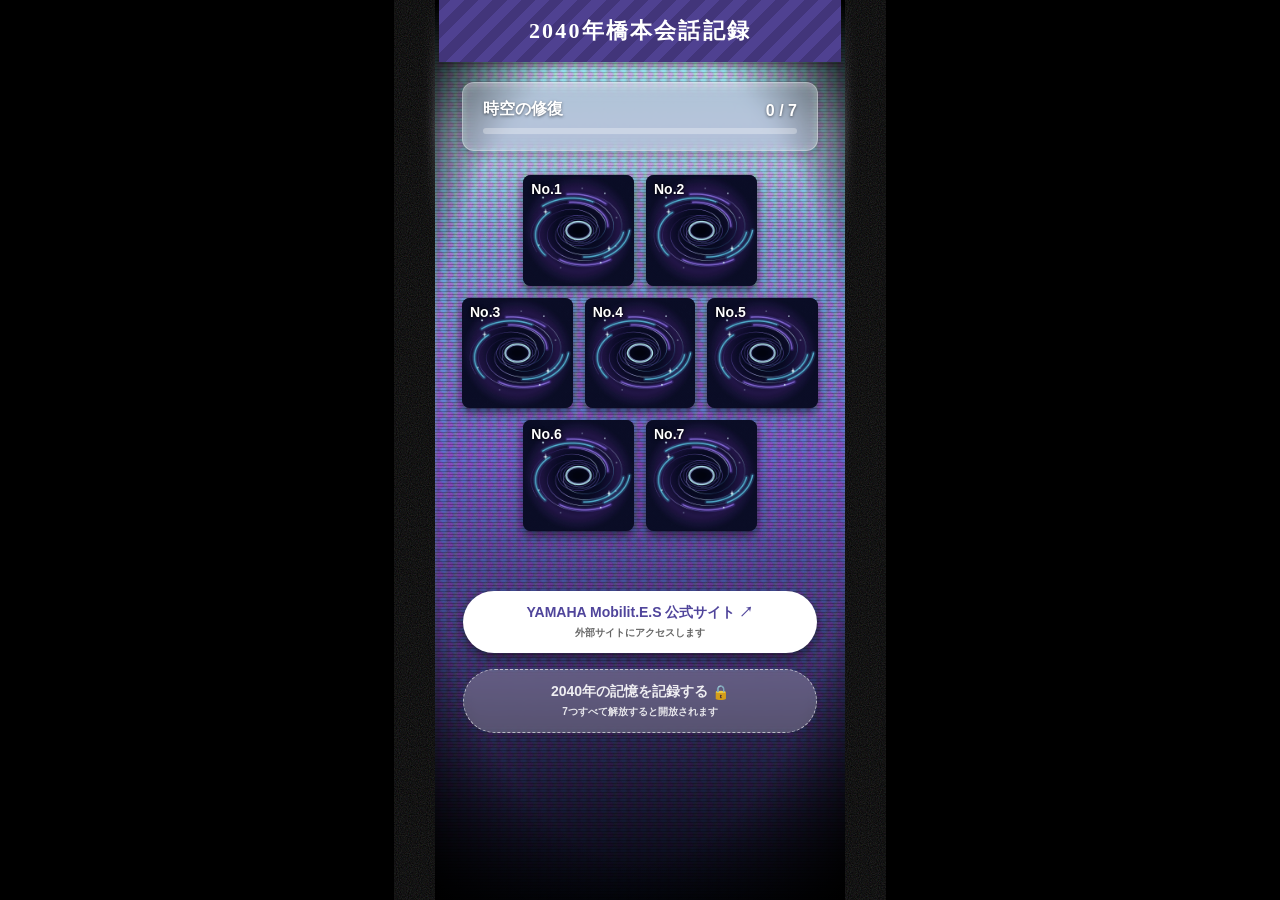
==== commit b2461bb0: "Add files via upload" ====
--- a/index.html
+++ b/index.html
@@ -105,6 +105,21 @@
                     <p id="popStory"></p>
                 </div>
             </div>
+
+            <!-- 会話記録（音声）：音声が設定されているアイテムのみ表示 -->
+            <div class="info-group no-border audio-group" id="popAudioGroup" hidden>
+                <span class="info-label">会話記録（音声）</span>
+                <div class="audio-player" id="audioPlayer">
+                    <button type="button" class="audio-btn" id="audioBtn" aria-label="再生"></button>
+                    <div class="audio-main">
+                        <div class="audio-title" id="audioTitle">会話記録</div>
+                        <input type="range" class="audio-seek" id="audioSeek" min="0" max="100" value="0" step="0.1"
+                            aria-label="再生位置">
+                        <div class="audio-time"><span id="audioCur">0:00</span><span id="audioDur">0:00</span></div>
+                    </div>
+                </div>
+                <audio id="popAudio" preload="metadata"></audio>
+            </div>
         </div>
 
         <div class="button-group popup-buttons">
--- a/archive.css
+++ b/archive.css
@@ -667,14 +667,8 @@
 }
 
 /* =========================================
-   EXコンテンツ（ラスボス枠）
+   EXコンテンツ（控えめな特別枠）
 ========================================= */
-@property --ex-angle {
-    syntax: "<angle>";
-    initial-value: 0deg;
-    inherits: false;
-}
-
 .ex-section {
     margin: 8px 0 40px;
     position: relative;
@@ -682,6 +676,23 @@
 
 .ex-section[hidden] {
     display: none;
+}
+
+/* 出現：ふわっとフェードイン */
+.ex-section.ex-appear {
+    animation: exFadeIn 1s ease both;
+}
+
+@keyframes exFadeIn {
+    from {
+        opacity: 0;
+        transform: translateY(14px);
+    }
+
+    to {
+        opacity: 1;
+        transform: none;
+    }
 }
 
 .ex-divider {
@@ -714,122 +725,88 @@
 .ex-card {
     position: relative;
     isolation: isolate;
-    padding: 3px;
-    border-radius: 18px;
+    padding: 2px;
+    border-radius: 16px;
     cursor: pointer;
-}
-
-/* 枠線（ロック中は静的、解放後は回転する虹金色） */
-.ex-card::before {
+    transition: box-shadow 1.2s ease;
+}
+
+.ex-card.is-revealed {
+    box-shadow: 0 0 18px rgba(255, 215, 106, 0.3);
+}
+
+/* 枠線：ロック中は暗い紫、解放後は金色へゆっくり切り替わる */
+.ex-card::before,
+.ex-card::after {
     content: "";
     position: absolute;
     inset: 0;
     z-index: -1;
     border-radius: inherit;
+}
+
+.ex-card::before {
     background: linear-gradient(135deg, #4a4580, #1b1838);
 }
 
-.ex-card.is-revealed::before {
-    background: conic-gradient(from var(--ex-angle), #ffd76a, #8469D3, #BDF2FC, #ffd76a, #ff5ad2, #ffd76a);
-    animation: exSpin 4s linear infinite;
-}
-
-@keyframes exSpin {
-    to {
-        --ex-angle: 360deg;
-    }
-}
-
-/* 背後のオーラ */
+.ex-card::after {
+    background: linear-gradient(135deg, #f3dd9a, #c9a24a 45%, #9b8be0);
+    opacity: 0;
+    transition: opacity 1.2s ease;
+}
+
+.ex-card.is-revealed::after {
+    opacity: 1;
+}
+
+/* 背後のうっすらとした光 */
 .ex-aura {
     position: absolute;
-    inset: -16px;
+    inset: -12px;
     z-index: -2;
-    border-radius: 32px;
-    background: radial-gradient(circle, rgba(255, 215, 106, 0.6), rgba(132, 105, 211, 0.4) 50%, transparent 72%);
-    filter: blur(14px);
+    border-radius: 28px;
+    background: radial-gradient(circle, rgba(255, 215, 106, 0.35), rgba(132, 105, 211, 0.25) 55%, transparent 75%);
+    filter: blur(12px);
     opacity: 0;
     pointer-events: none;
+    transition: opacity 1.2s ease;
 }
 
 .ex-card.is-revealed .ex-aura {
     opacity: 1;
-    animation: auraPulse 2.4s ease-in-out infinite;
-}
-
-@keyframes auraPulse {
-
-    0%,
-    100% {
-        transform: scale(0.97);
-        opacity: 0.75;
-    }
-
-    50% {
-        transform: scale(1.03);
-        opacity: 1;
-    }
 }
 
 .ex-inner {
     position: relative;
     overflow: hidden;
     padding: 34px 20px 24px;
-    border-radius: 15px;
+    border-radius: 14px;
     text-align: center;
     color: #fff;
     background: radial-gradient(ellipse at 50% 0%, #2b2468 0%, #14102e 60%, #0a0818 100%);
 }
 
 .ex-card.is-revealed .ex-inner {
-    background: radial-gradient(ellipse at 50% 0%, #3b2a8f 0%, #1a1040 55%, #0b0720 100%);
-}
-
-/* 光の筋 */
-.ex-card.is-revealed .ex-inner::after {
-    content: "";
-    position: absolute;
-    top: 0;
-    left: -60%;
-    width: 40%;
-    height: 100%;
-    background: linear-gradient(100deg, transparent, rgba(255, 255, 255, 0.18), transparent);
-    transform: skewX(-20deg);
-    pointer-events: none;
-    animation: btnShine 4s ease-in-out infinite;
-}
-
-/* きらめき */
+    background: radial-gradient(ellipse at 50% 0%, #34288a 0%, #181038 55%, #0b0720 100%);
+}
+
+/* きらめき（ごく控えめ） */
 .ex-sparkles {
     position: absolute;
     inset: 0;
     opacity: 0;
     pointer-events: none;
+    transition: opacity 1.2s ease;
     background-image:
-        radial-gradient(2px 2px at 12% 22%, #fff, transparent 60%),
-        radial-gradient(2px 2px at 82% 15%, #ffd76a, transparent 60%),
+        radial-gradient(1.5px 1.5px at 12% 22%, #fff, transparent 60%),
+        radial-gradient(1.5px 1.5px at 82% 15%, #ffd76a, transparent 60%),
         radial-gradient(1.5px 1.5px at 65% 70%, #fff, transparent 60%),
-        radial-gradient(2px 2px at 25% 80%, #BDF2FC, transparent 60%),
-        radial-gradient(1.5px 1.5px at 90% 55%, #fff, transparent 60%),
-        radial-gradient(2px 2px at 45% 35%, #ffd76a, transparent 60%),
-        radial-gradient(1.5px 1.5px at 8% 55%, #ffd76a, transparent 60%);
+        radial-gradient(1.5px 1.5px at 25% 80%, #BDF2FC, transparent 60%),
+        radial-gradient(1.5px 1.5px at 90% 55%, #fff, transparent 60%);
 }
 
 .ex-card.is-revealed .ex-sparkles {
-    opacity: 1;
-    animation: twinkle 2.4s ease-in-out infinite;
-}
-
-@keyframes twinkle {
-
-    0%,
-    100% {
-        opacity: 0.35;
-    }
-
-    50% {
-        opacity: 1;
-    }
+    opacity: 0.7;
 }
 
 .ex-badge {
@@ -844,12 +821,12 @@
     letter-spacing: 0.15em;
     color: #9a96c0;
     background: #2a2650;
+    transition: color 1.2s ease, background-color 1.2s ease;
 }
 
 .ex-card.is-revealed .ex-badge {
     color: #3a2a00;
     background: linear-gradient(135deg, #fff1b8, #ffd76a 50%, #ffb340);
-    box-shadow: 0 0 10px rgba(255, 215, 106, 0.8);
 }
 
 .ex-eyebrow {
@@ -858,11 +835,11 @@
     font-weight: bold;
     letter-spacing: 0.35em;
     color: #9a96c0;
+    transition: color 1.2s ease;
 }
 
 .ex-card.is-revealed .ex-eyebrow {
     color: #ffd76a;
-    text-shadow: 0 0 8px rgba(255, 215, 106, 0.7);
 }
 
 .ex-img-frame {
@@ -874,12 +851,12 @@
     border: 3px solid #4a4580;
     background: #0b0720;
     overflow: hidden;
-    transition: border-color 0.8s ease, box-shadow 0.8s ease;
+    transition: border-color 1.2s ease, box-shadow 1.2s ease;
 }
 
 .ex-card.is-revealed .ex-img-frame {
-    border-color: #ffd76a;
-    box-shadow: 0 0 22px rgba(255, 215, 106, 0.7), inset 0 0 14px rgba(255, 215, 106, 0.3);
+    border-color: #e0bf6a;
+    box-shadow: 0 0 14px rgba(255, 215, 106, 0.4);
 }
 
 .ex-img {
@@ -887,7 +864,7 @@
     height: 100%;
     object-fit: contain;
     filter: brightness(0) contrast(1.2);
-    transition: filter 1s ease;
+    transition: filter 1.4s ease;
 }
 
 .ex-card.is-revealed .ex-img {
@@ -905,10 +882,11 @@
     font-size: 64px;
     font-weight: bold;
     color: #6f6aa8;
+    transition: opacity 1.2s ease;
 }
 
 .ex-card.is-revealed .ex-img-frame::after {
-    display: none;
+    opacity: 0;
 }
 
 .ex-title {
@@ -921,11 +899,7 @@
 }
 
 .ex-card.is-revealed .ex-title {
-    background: linear-gradient(180deg, #ffffff 20%, #ffd76a 100%);
-    -webkit-background-clip: text;
-    background-clip: text;
-    color: transparent;
-    filter: drop-shadow(0 0 8px rgba(255, 215, 106, 0.6));
+    color: #fff4cf;
 }
 
 .ex-sub {
@@ -937,192 +911,35 @@
 .ex-cta {
     display: inline-block;
     margin-top: 16px;
-    padding: 9px 26px;
+    padding: 8px 24px;
     border-radius: 999px;
     font-size: 12px;
     font-weight: bold;
-    letter-spacing: 0.25em;
-    color: #3a2a00;
-    background: linear-gradient(135deg, #fff1b8, #ffd76a 50%, #ffb340);
-    box-shadow: 0 0 14px rgba(255, 215, 106, 0.8), 0 3px 8px rgba(0, 0, 0, 0.4);
-    animation: ctaBlink 1.4s ease-in-out infinite;
+    letter-spacing: 0.2em;
+    color: #ffd76a;
+    border: 1px solid rgba(255, 215, 106, 0.7);
 }
 
 .ex-card.is-locked .ex-cta {
     display: none;
 }
 
-@keyframes ctaBlink {
-
-    0%,
+/* 解放の瞬間：一度だけやわらかく光る */
+.ex-card.ex-unlock {
+    animation: exGlow 1.8s ease-out;
+}
+
+@keyframes exGlow {
+    0% {
+        box-shadow: 0 0 0 rgba(255, 215, 106, 0);
+    }
+
+    40% {
+        box-shadow: 0 0 30px rgba(255, 215, 106, 0.55);
+    }
+
     100% {
-        opacity: 1;
-    }
-
-    50% {
-        opacity: 0.6;
-    }
-}
-
-/* 出現時のバースト */
-.ex-card.ex-burst {
-    animation: exBurst 1.2s cubic-bezier(0.2, 1.4, 0.4, 1);
-}
-
-@keyframes exBurst {
-    0% {
-        transform: scale(0.6);
-        opacity: 0;
-        filter: brightness(3);
-    }
-
-    55% {
-        transform: scale(1.07);
-        opacity: 1;
-        filter: brightness(1.8);
-    }
-
-    100% {
-        transform: scale(1);
-        filter: brightness(1);
-    }
-}
-
-/* 出現演出：WARNING */
-.ex-warning {
-    position: fixed;
-    inset: 0;
-    z-index: 3000;
-    display: flex;
-    align-items: center;
-    justify-content: center;
-    background: rgba(10, 0, 20, 0.85);
-    transition: opacity 0.4s ease;
-    animation: warnBg 0.5s steps(2) infinite alternate;
-}
-
-.ex-warning.out {
-    opacity: 0;
-}
-
-@keyframes warnBg {
-    from {
-        background: rgba(10, 0, 20, 0.85);
-    }
-
-    to {
-        background: rgba(60, 0, 20, 0.85);
-    }
-}
-
-.ex-warning-band {
-    position: absolute;
-    left: 0;
-    right: 0;
-    height: 44px;
-    overflow: hidden;
-    background: repeating-linear-gradient(-45deg, #e0123a, #e0123a 14px, #1a0008 14px, #1a0008 28px);
-    box-shadow: 0 0 20px rgba(224, 18, 58, 0.8);
-}
-
-.ex-warning-band.top {
-    top: 22%;
-}
-
-.ex-warning-band.bottom {
-    bottom: 22%;
-}
-
-.ex-warning-track {
-    display: inline-block;
-    white-space: nowrap;
-    line-height: 44px;
-    font-size: 22px;
-    font-weight: bold;
-    letter-spacing: 0.15em;
-    color: #fff;
-    text-shadow: 0 0 6px #000, 0 0 6px #000;
-    animation: warnMarquee 5s linear infinite;
-}
-
-.ex-warning-band.bottom .ex-warning-track {
-    animation-direction: reverse;
-}
-
-@keyframes warnMarquee {
-    from {
-        transform: translateX(0);
-    }
-
-    to {
-        transform: translateX(-50%);
-    }
-}
-
-.ex-warning-text {
-    display: flex;
-    flex-direction: column;
-    align-items: center;
-    gap: 10px;
-    text-align: center;
-    padding: 0 20px;
-    animation: warnShake 0.12s linear infinite;
-}
-
-.ex-warning-sub {
-    font-size: 12px;
-    font-weight: bold;
-    letter-spacing: 0.4em;
-    color: #ff7a93;
-}
-
-.ex-warning-main {
-    font-family: serif;
-    font-size: 28px;
-    font-weight: bold;
-    letter-spacing: 0.1em;
-    color: #fff;
-    text-shadow: 0 0 12px #e0123a, 0 0 28px #e0123a;
-}
-
-@keyframes warnShake {
-    0% {
-        transform: translate(0, 0);
-    }
-
-    25% {
-        transform: translate(2px, -1px);
-    }
-
-    50% {
-        transform: translate(-2px, 1px);
-    }
-
-    75% {
-        transform: translate(1px, 2px);
-    }
-
-    100% {
-        transform: translate(0, 0);
-    }
-}
-
-.ex-flash {
-    position: fixed;
-    inset: 0;
-    z-index: 3001;
-    background: #fff;
-    pointer-events: none;
-    animation: exFlash 0.7s ease-out forwards;
-}
-
-@keyframes exFlash {
-    from {
-        opacity: 0.95;
-    }
-
-    to {
-        opacity: 0;
+        box-shadow: 0 0 18px rgba(255, 215, 106, 0.3);
     }
 }
 
@@ -1172,18 +989,112 @@
     color: #fff;
 }
 
+/* =========================================
+   音声プレイヤー（会話記録）
+========================================= */
+.audio-group {
+    margin-top: 16px;
+}
+
+.audio-group[hidden] {
+    display: none;
+}
+
+.audio-player {
+    display: flex;
+    align-items: center;
+    gap: 14px;
+    margin-top: 8px;
+    padding: 12px 14px;
+    background-color: #ffffff;
+    border: 1px solid #79685b;
+    border-radius: 10px;
+    box-shadow: inset 2px 2px 4px rgba(0, 0, 0, 0.25);
+}
+
+.audio-btn {
+    flex: 0 0 auto;
+    display: flex;
+    align-items: center;
+    justify-content: center;
+    width: 52px;
+    height: 52px;
+    border: none;
+    border-radius: 50%;
+    background: #50459B;
+    color: #fff;
+    cursor: pointer;
+    box-shadow: 0 3px 8px rgba(0, 0, 0, 0.3);
+    transition: transform 0.1s ease, background-color 0.2s ease;
+    -webkit-tap-highlight-color: transparent;
+}
+
+.audio-btn:active {
+    transform: scale(0.94);
+}
+
+.audio-player.is-playing .audio-btn {
+    background: #3f3680;
+}
+
+.audio-main {
+    flex: 1;
+    min-width: 0;
+}
+
+.audio-title {
+    margin-bottom: 4px;
+    font-size: 13px;
+    font-weight: bold;
+    color: #111;
+}
+
+.audio-seek {
+    display: block;
+    width: 100%;
+    height: 22px;
+    margin: 0;
+    accent-color: #50459B;
+    cursor: pointer;
+}
+
+.audio-time {
+    display: flex;
+    justify-content: space-between;
+    font-size: 11px;
+    color: #666;
+    font-variant-numeric: tabular-nums;
+}
+
+/* EXポップアップ用 */
+.popup-content.ex-mode .audio-player {
+    background: rgba(255, 255, 255, 0.08);
+    border-color: rgba(255, 215, 106, 0.6);
+}
+
+.popup-content.ex-mode .audio-btn {
+    background: linear-gradient(135deg, #fff1b8, #ffd76a 50%, #ffb340);
+    color: #3a2a00;
+}
+
+.popup-content.ex-mode .audio-title {
+    color: #fff;
+}
+
+.popup-content.ex-mode .audio-seek {
+    accent-color: #ffd76a;
+}
+
+.popup-content.ex-mode .audio-time {
+    color: rgba(255, 255, 255, 0.7);
+}
+
 @media (prefers-reduced-motion: reduce) {
 
-    .ex-card.is-revealed::before,
-    .ex-card.is-revealed .ex-aura,
-    .ex-card.is-revealed .ex-sparkles,
-    .ex-card.is-revealed .ex-inner::after,
-    .ex-cta,
+    .ex-section.ex-appear,
+    .ex-card.ex-unlock,
     .btn-survey.is-unlocked,
-    .btn-survey.is-unlocked::after,
-    .ex-warning,
-    .ex-warning-track,
-    .ex-warning-text {
+    .btn-survey.is-unlocked::after {
         animation: none;
     }
 }
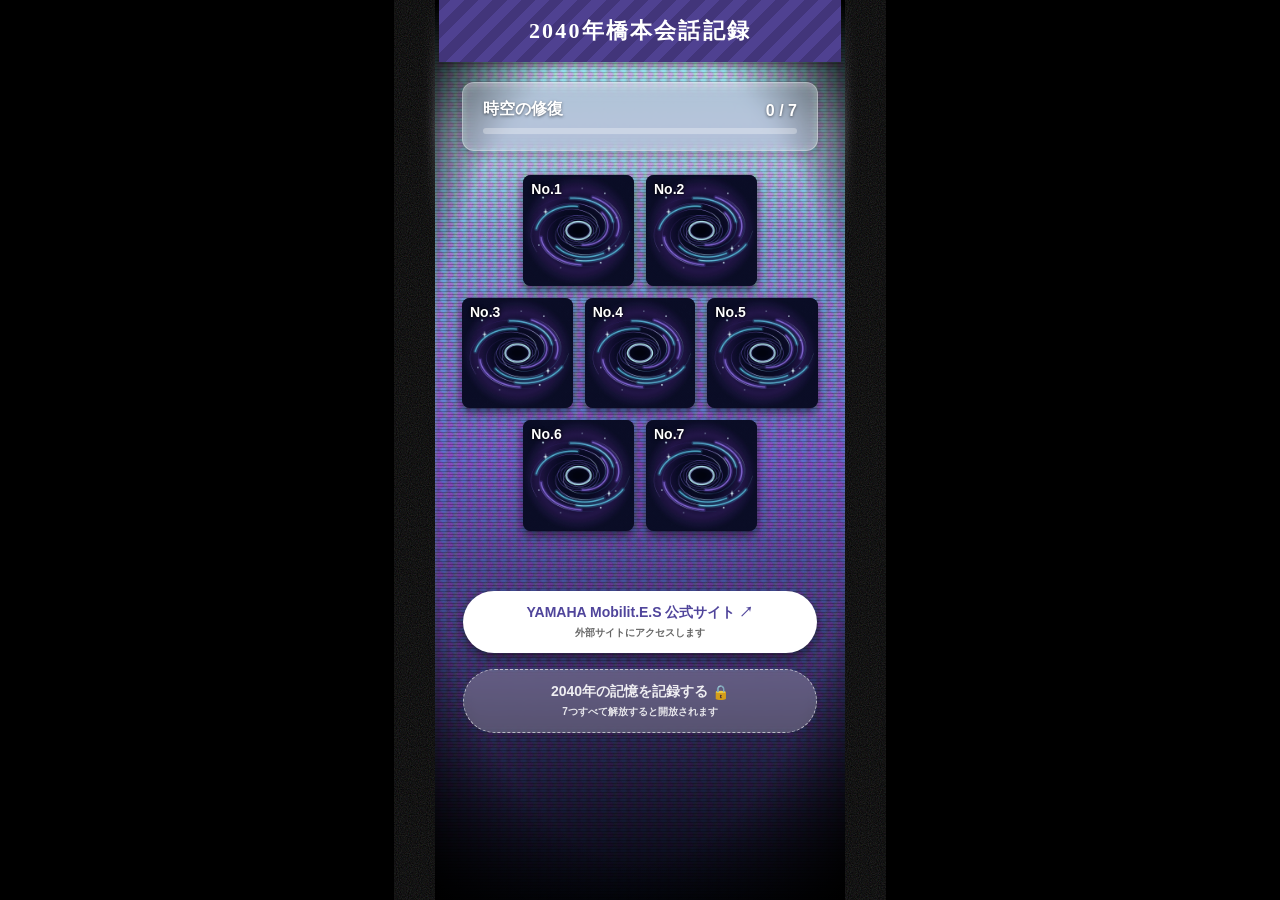
==== commit b0c3f4e9: "Add files via upload" ====
--- a/index.html
+++ b/index.html
@@ -43,24 +43,24 @@
                 <!-- JSで動的に生成されます -->
             </div>
 
-            <!-- EXコンテンツ（7つ解放で出現するラスボス枠） -->
+            <!-- EXコンテンツ（8つ目）：通常のスタンプと同じ見た目 -->
             <section class="ex-section" id="exSection" aria-label="EXコンテンツ" hidden>
-                <div class="ex-divider">EXTRA STAGE</div>
-                <div class="ex-card is-locked" id="exCard" data-state="locked" role="button" tabindex="0">
-                    <div class="ex-aura"></div>
-                    <div class="ex-inner">
-                        <div class="ex-sparkles"></div>
-                        <div class="ex-badge">EX</div>
-                        <div class="ex-eyebrow" id="exEyebrow">LOCKED</div>
-                        <div class="ex-img-frame">
-                            <img id="exImg" class="ex-img" src="images/favicon.png" alt="">
-                        </div>
-                        <h3 class="ex-title" id="exTitle">？？？？？？</h3>
-                        <p class="ex-sub" id="exSub">7つすべて解放すると、最後の記録が現れる…</p>
-                        <div class="ex-cta" id="exCta">▶ OPEN</div>
-                    </div>
+                <div class="ex-title-label"><span>ー Extra Stage ー</span></div>
+                <div class="stamp-grid ex-grid">
+                    <div class="stamp-item locked" id="exCard" data-state="locked" role="button" tabindex="0"></div>
                 </div>
+                <p class="ex-hint" id="exHint">最後の記録は、まだどこかに眠っている…モビリテスを確認しよう。</p>
+                <button type="button" class="btn-outline ex-cta" id="exCta" hidden>
+                    <span class="btn-main-text">トゥルーエンドを見る</span>
+                </button>
             </section>
+
+            <!-- 「向かわない」を選んだ人だけに表示：選択をやり直すボタン -->
+            <div class="choice-retry" id="choiceRetry" hidden>
+                <button type="button" class="btn-outline retry-btn" id="choiceRetryBtn">
+                    <span class="btn-main-text">選択肢を変更する</span>
+                </button>
+            </div>
         </article>
 
         <!-- ボタンエリア -->
@@ -133,6 +133,15 @@
         </div>
     </div>
 
+    <!-- エンド映像（通常エンド／トゥルーエンド共通） -->
+    <div id="videoOverlay" class="video-overlay" hidden>
+        <video id="endVideo" playsinline webkit-playsinline controls controlsList="nodownload" preload="none"></video>
+        <p id="videoMsg" class="video-msg"></p>
+        <button type="button" id="videoBack" class="btn-outline video-back">
+            <span class="btn-main-text">戻る</span>
+        </button>
+    </div>
+
     <script src="archive.js"></script>
 </body>
 
--- a/archive.css
+++ b/archive.css
@@ -379,6 +379,10 @@
     transition: transform 0.1s ease, box-shadow 0.2s ease;
 }
 
+.popup-buttons .btn-outline {
+    border: 2px solid #50459B;
+}
+
 .btn-outline:active {
     transform: translateY(2px);
     box-shadow: 0 2px 5px rgba(0, 0, 0, 0.4);
@@ -539,7 +543,7 @@
     height: 250px;
     object-fit: contain;
     background: transparent;
-    border: 6px solid #fff;
+    border: 3px solid #50459B;
     box-shadow: 0 4px 10px rgba(0, 0, 0, 0.15);
     border-radius: 4px;
 }
@@ -606,8 +610,8 @@
 }
 
 .btn-survey.is-unlocked {
-    background: linear-gradient(135deg, #ffffff 0%, #fff6d6 50%, #ffffff 100%);
-    box-shadow: 0 0 0 2px #ffd76a, 0 0 18px rgba(255, 215, 106, 0.85), 0 4px 10px rgba(0, 0, 0, 0.4);
+    background: linear-gradient(135deg, #ffffff 0%, #fefeff 50%, #ffffff 100%);
+    box-shadow: 0 0 0 2px #8657e3, 0 0 18px rgba(129, 49, 186, 0.85), 0 4px 10px rgba(0, 0, 0, 0.4);
     animation: surveyPulse 2s ease-in-out infinite;
 }
 
@@ -632,11 +636,11 @@
 
     0%,
     100% {
-        box-shadow: 0 0 0 2px #ffd76a, 0 0 12px rgba(255, 215, 106, 0.6), 0 4px 10px rgba(0, 0, 0, 0.4);
+        box-shadow: 0 0 0 2px #9152de, 0 0 12px rgba(144, 34, 183, 0.6), 0 4px 10px rgba(0, 0, 0, 0.4);
     }
 
     50% {
-        box-shadow: 0 0 0 2px #ffd76a, 0 0 26px rgba(255, 215, 106, 1), 0 4px 10px rgba(0, 0, 0, 0.4);
+        box-shadow: 0 0 0 2px #9152de, 0 0 26px rgb(95, 48, 175), 0 4px 10px rgba(0, 0, 0, 0.4);
     }
 }
 
@@ -667,10 +671,10 @@
 }
 
 /* =========================================
-   EXコンテンツ（控えめな特別枠）
+   EXコンテンツ（通常のスタンプと同じ見た目）
 ========================================= */
 .ex-section {
-    margin: 8px 0 40px;
+    margin: -28px 0 40px;
     position: relative;
 }
 
@@ -678,7 +682,6 @@
     display: none;
 }
 
-/* 出現：ふわっとフェードイン */
 .ex-section.ex-appear {
     animation: exFadeIn 1s ease both;
 }
@@ -695,252 +698,138 @@
     }
 }
 
-.ex-divider {
-    display: flex;
-    align-items: center;
-    gap: 10px;
-    margin-bottom: 18px;
-    font-size: 11px;
-    font-weight: bold;
-    letter-spacing: 0.4em;
+/* 4段目の中央に、他のスタンプと同じサイズで配置 */
+.ex-grid {
+    margin-bottom: 0;
+}
+
+.ex-grid .stamp-item:nth-child(1) {
+    grid-column: 3 / span 2;
+}
+
+.stamp-item.ex-pop {
+    animation: exPop 0.6s ease-out;
+}
+
+@keyframes exPop {
+    from {
+        opacity: 0.3;
+        transform: scale(0.92);
+    }
+
+    to {
+        opacity: 1;
+        transform: none;
+    }
+}
+
+/* 「ー Extra Stage ー」の見出し */
+.ex-title-label {
+    margin-top: 70px;
+    margin-bottom: 14px;
+    text-align: center;
+}
+
+.ex-title-label span {
+    display: inline-block;
+    padding: 4px 18px;
+    font-family: serif;
+    font-size: 15px;
+    font-weight: bold;
+    letter-spacing: 0.18em;
+    color: #fff;
+    border-top: 1px solid rgba(255, 255, 255, 0.7);
+    border-bottom: 1px solid rgba(255, 255, 255, 0.7);
+    text-shadow: 0 0 8px rgba(80, 69, 155, 0.9), 0 1px 3px rgba(0, 0, 0, 0.6);
+}
+
+/* 選択をやり直すボタン（「向かわない」を選んだ人のみ） */
+.choice-retry {
+    max-width: 360px;
+    margin: 4px auto 0;
+}
+
+.choice-retry[hidden] {
+    display: none;
+}
+
+.retry-btn {
+    border: 2px solid #50459B;
+    cursor: pointer;
+    font-family: inherit;
+}
+
+.ex-hint {
+    margin-top: 14px;
+    text-align: center;
+    font-size: 12px;
+    line-height: 1.7;
     color: rgba(255, 255, 255, 0.9);
     text-shadow: 0 1px 3px rgba(0, 0, 0, 0.6);
 }
 
-.ex-divider::before,
-.ex-divider::after {
-    content: "";
-    flex: 1;
-    height: 1px;
-}
-
-.ex-divider::before {
-    background: linear-gradient(90deg, transparent, rgba(255, 255, 255, 0.7));
-}
-
-.ex-divider::after {
-    background: linear-gradient(270deg, transparent, rgba(255, 255, 255, 0.7));
-}
-
-.ex-card {
-    position: relative;
-    isolation: isolate;
-    padding: 2px;
-    border-radius: 16px;
+.ex-hint[hidden],
+.ex-cta[hidden] {
+    display: none;
+}
+
+.ex-cta {
+    margin-top: 20px;
     cursor: pointer;
-    transition: box-shadow 1.2s ease;
-}
-
-.ex-card.is-revealed {
-    box-shadow: 0 0 18px rgba(255, 215, 106, 0.3);
-}
-
-/* 枠線：ロック中は暗い紫、解放後は金色へゆっくり切り替わる */
-.ex-card::before,
-.ex-card::after {
-    content: "";
+    font-family: inherit;
+}
+
+/* =========================================
+   エンド映像
+========================================= */
+.video-overlay {
+    position: fixed;
+    inset: 0;
+    z-index: 3500;
+    display: flex;
+    flex-direction: column;
+    align-items: center;
+    justify-content: center;
+    background: #000;
+}
+
+.video-overlay[hidden] {
+    display: none;
+}
+
+.video-overlay video {
+    width: 100%;
+    max-height: 100%;
+    background: #000;
+}
+
+.video-msg {
+    margin-top: 12px;
+    padding: 0 20px;
+    font-size: 13px;
+    color: #fff;
+    text-align: center;
+}
+
+/* 映像が終わったら「戻る」を表示 */
+.video-back {
     position: absolute;
-    inset: 0;
-    z-index: -1;
-    border-radius: inherit;
-}
-
-.ex-card::before {
-    background: linear-gradient(135deg, #4a4580, #1b1838);
-}
-
-.ex-card::after {
-    background: linear-gradient(135deg, #f3dd9a, #c9a24a 45%, #9b8be0);
-    opacity: 0;
-    transition: opacity 1.2s ease;
-}
-
-.ex-card.is-revealed::after {
-    opacity: 1;
-}
-
-/* 背後のうっすらとした光 */
-.ex-aura {
-    position: absolute;
-    inset: -12px;
-    z-index: -2;
-    border-radius: 28px;
-    background: radial-gradient(circle, rgba(255, 215, 106, 0.35), rgba(132, 105, 211, 0.25) 55%, transparent 75%);
-    filter: blur(12px);
+    left: 0;
+    right: 0;
+    margin-inline: auto;
+    bottom: calc(28px + env(safe-area-inset-bottom, 0px));
+    width: min(calc(100% - 48px), 280px);
+    border: 2px solid #50459B;
+    cursor: pointer;
+    font-family: inherit;
     opacity: 0;
     pointer-events: none;
-    transition: opacity 1.2s ease;
-}
-
-.ex-card.is-revealed .ex-aura {
+    transition: opacity 0.6s ease;
+}
+
+.video-overlay.ended .video-back {
     opacity: 1;
-}
-
-.ex-inner {
-    position: relative;
-    overflow: hidden;
-    padding: 34px 20px 24px;
-    border-radius: 14px;
-    text-align: center;
-    color: #fff;
-    background: radial-gradient(ellipse at 50% 0%, #2b2468 0%, #14102e 60%, #0a0818 100%);
-}
-
-.ex-card.is-revealed .ex-inner {
-    background: radial-gradient(ellipse at 50% 0%, #34288a 0%, #181038 55%, #0b0720 100%);
-}
-
-/* きらめき（ごく控えめ） */
-.ex-sparkles {
-    position: absolute;
-    inset: 0;
-    opacity: 0;
-    pointer-events: none;
-    transition: opacity 1.2s ease;
-    background-image:
-        radial-gradient(1.5px 1.5px at 12% 22%, #fff, transparent 60%),
-        radial-gradient(1.5px 1.5px at 82% 15%, #ffd76a, transparent 60%),
-        radial-gradient(1.5px 1.5px at 65% 70%, #fff, transparent 60%),
-        radial-gradient(1.5px 1.5px at 25% 80%, #BDF2FC, transparent 60%),
-        radial-gradient(1.5px 1.5px at 90% 55%, #fff, transparent 60%);
-}
-
-.ex-card.is-revealed .ex-sparkles {
-    opacity: 0.7;
-}
-
-.ex-badge {
-    position: absolute;
-    top: 12px;
-    left: 14px;
-    padding: 3px 12px;
-    border-radius: 999px;
-    font-family: serif;
-    font-size: 13px;
-    font-weight: bold;
-    letter-spacing: 0.15em;
-    color: #9a96c0;
-    background: #2a2650;
-    transition: color 1.2s ease, background-color 1.2s ease;
-}
-
-.ex-card.is-revealed .ex-badge {
-    color: #3a2a00;
-    background: linear-gradient(135deg, #fff1b8, #ffd76a 50%, #ffb340);
-}
-
-.ex-eyebrow {
-    margin-bottom: 14px;
-    font-size: 11px;
-    font-weight: bold;
-    letter-spacing: 0.35em;
-    color: #9a96c0;
-    transition: color 1.2s ease;
-}
-
-.ex-card.is-revealed .ex-eyebrow {
-    color: #ffd76a;
-}
-
-.ex-img-frame {
-    position: relative;
-    width: 160px;
-    height: 160px;
-    margin: 0 auto 18px;
-    border-radius: 12px;
-    border: 3px solid #4a4580;
-    background: #0b0720;
-    overflow: hidden;
-    transition: border-color 1.2s ease, box-shadow 1.2s ease;
-}
-
-.ex-card.is-revealed .ex-img-frame {
-    border-color: #e0bf6a;
-    box-shadow: 0 0 14px rgba(255, 215, 106, 0.4);
-}
-
-.ex-img {
-    width: 100%;
-    height: 100%;
-    object-fit: contain;
-    filter: brightness(0) contrast(1.2);
-    transition: filter 1.4s ease;
-}
-
-.ex-card.is-revealed .ex-img {
-    filter: none;
-}
-
-.ex-img-frame::after {
-    content: "？";
-    position: absolute;
-    inset: 0;
-    display: flex;
-    align-items: center;
-    justify-content: center;
-    font-family: serif;
-    font-size: 64px;
-    font-weight: bold;
-    color: #6f6aa8;
-    transition: opacity 1.2s ease;
-}
-
-.ex-card.is-revealed .ex-img-frame::after {
-    opacity: 0;
-}
-
-.ex-title {
-    margin-bottom: 10px;
-    font-family: serif;
-    font-size: 22px;
-    font-weight: bold;
-    letter-spacing: 0.08em;
-    color: #9a96c0;
-}
-
-.ex-card.is-revealed .ex-title {
-    color: #fff4cf;
-}
-
-.ex-sub {
-    font-size: 12px;
-    line-height: 1.7;
-    color: rgba(255, 255, 255, 0.75);
-}
-
-.ex-cta {
-    display: inline-block;
-    margin-top: 16px;
-    padding: 8px 24px;
-    border-radius: 999px;
-    font-size: 12px;
-    font-weight: bold;
-    letter-spacing: 0.2em;
-    color: #ffd76a;
-    border: 1px solid rgba(255, 215, 106, 0.7);
-}
-
-.ex-card.is-locked .ex-cta {
-    display: none;
-}
-
-/* 解放の瞬間：一度だけやわらかく光る */
-.ex-card.ex-unlock {
-    animation: exGlow 1.8s ease-out;
-}
-
-@keyframes exGlow {
-    0% {
-        box-shadow: 0 0 0 rgba(255, 215, 106, 0);
-    }
-
-    40% {
-        box-shadow: 0 0 30px rgba(255, 215, 106, 0.55);
-    }
-
-    100% {
-        box-shadow: 0 0 18px rgba(255, 215, 106, 0.3);
-    }
+    pointer-events: auto;
 }
 
 /* =========================================
@@ -948,20 +837,20 @@
 ========================================= */
 .popup-content.ex-mode {
     background: radial-gradient(ellipse at 50% 0%, #3b2a8f 0%, #1a1040 55%, #0b0720 100%);
-    border-top: 3px solid #ffd76a;
-    box-shadow: 0 -6px 30px rgba(255, 215, 106, 0.45);
+    border-top: 3px solid rgb(181, 138, 255, 0.45);
+    box-shadow: 0 -6px 30px rgba(181, 138, 255, 0.45);
 }
 
 .popup-content.ex-mode .popup-no {
-    color: #ffd76a;
+    color: #b08e30;
     letter-spacing: 0.25em;
-    text-shadow: 0 0 8px rgba(255, 215, 106, 0.7);
+    text-shadow: 0 0 8px rgba(181, 138, 255, 0.7);
 }
 
 .popup-content.ex-mode .popup-title {
     color: #fff;
     font-family: serif;
-    text-shadow: 0 0 10px rgba(255, 215, 106, 0.6);
+    text-shadow: 0 0 10px rgba(181, 138, 255, 0.6);
 }
 
 .popup-content.ex-mode .popup-close-x {
@@ -970,18 +859,18 @@
 
 .popup-content.ex-mode .popup-img {
     background: #0b0720;
-    border-color: #ffd76a;
-    box-shadow: 0 0 22px rgba(255, 215, 106, 0.7);
+    border-color: rgba(181, 138, 255, 0.6);
+    box-shadow: 0 0 22px rgba(181, 138, 255, 0.6);
 }
 
 .popup-content.ex-mode .info-label {
-    color: #ffd76a;
+    color: #b08e30;
     letter-spacing: 0.1em;
 }
 
 .popup-content.ex-mode .story-box {
     background: rgba(255, 255, 255, 0.08);
-    border-color: rgba(255, 215, 106, 0.6);
+    border-color: rgba(181, 138, 255, 0.6);
     box-shadow: inset 0 0 12px rgba(0, 0, 0, 0.4);
 }
 
@@ -1069,12 +958,12 @@
 /* EXポップアップ用 */
 .popup-content.ex-mode .audio-player {
     background: rgba(255, 255, 255, 0.08);
-    border-color: rgba(255, 215, 106, 0.6);
+    border-color: rgba(181, 138, 255, 0.6);
 }
 
 .popup-content.ex-mode .audio-btn {
-    background: linear-gradient(135deg, #fff1b8, #ffd76a 50%, #ffb340);
-    color: #3a2a00;
+    background: linear-gradient(135deg, #dcdeff, #a991ff 50%, #8e4dff);
+    color: #1a1040;
 }
 
 .popup-content.ex-mode .audio-title {
@@ -1082,7 +971,7 @@
 }
 
 .popup-content.ex-mode .audio-seek {
-    accent-color: #ffd76a;
+    accent-color: rgba(181, 138, 255, 0.6);
 }
 
 .popup-content.ex-mode .audio-time {
@@ -1092,7 +981,7 @@
 @media (prefers-reduced-motion: reduce) {
 
     .ex-section.ex-appear,
-    .ex-card.ex-unlock,
+    .stamp-item.ex-pop,
     .btn-survey.is-unlocked,
     .btn-survey.is-unlocked::after {
         animation: none;
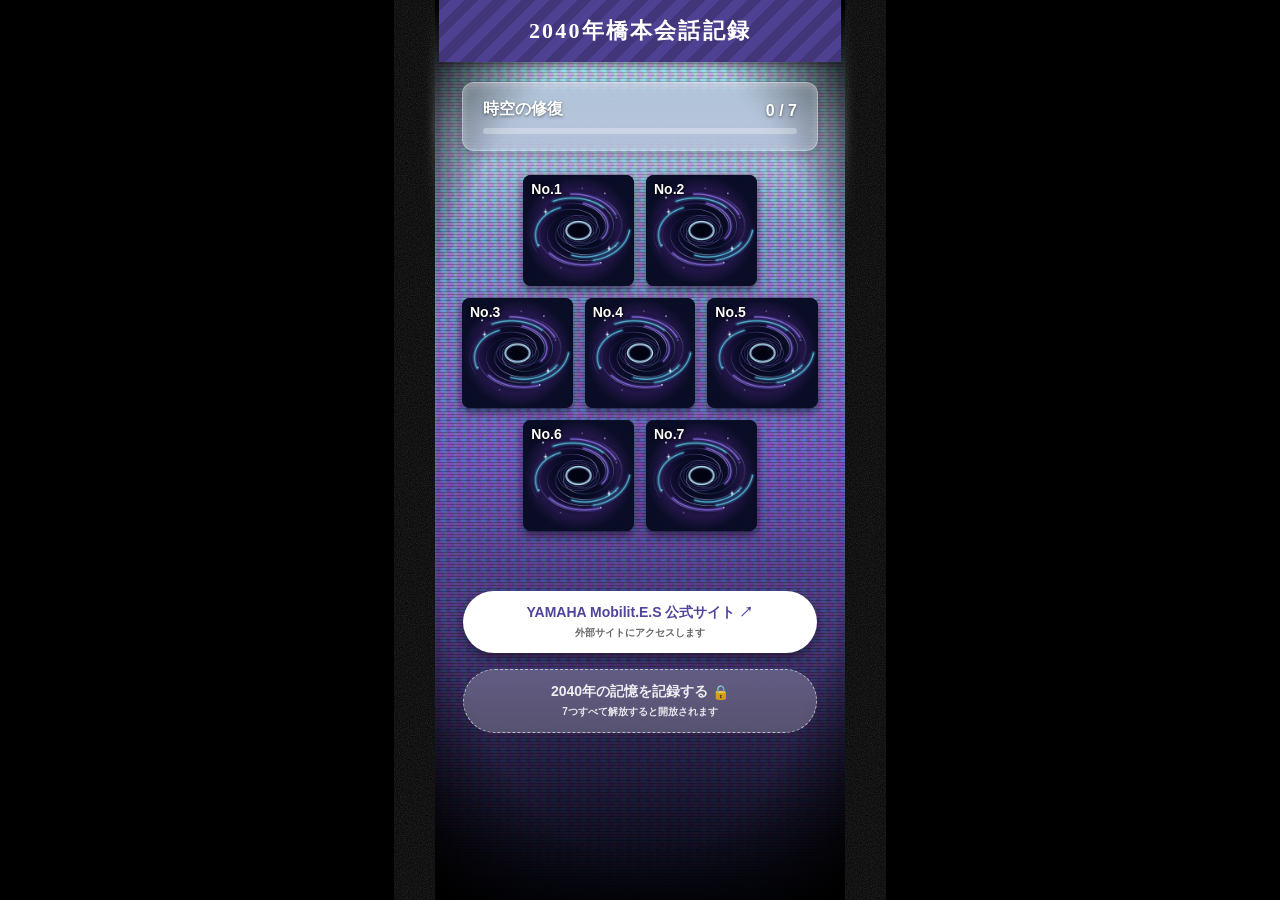
==== commit 3c5439a5: "Add files via upload" ====
--- a/index.html
+++ b/index.html
@@ -49,7 +49,7 @@
                 <div class="stamp-grid ex-grid">
                     <div class="stamp-item locked" id="exCard" data-state="locked" role="button" tabindex="0"></div>
                 </div>
-                <p class="ex-hint" id="exHint">最後の記録は、まだどこかに眠っている…モビリテスを確認しよう。</p>
+                <p class="ex-hint" id="exHint"></p>
                 <button type="button" class="btn-outline ex-cta" id="exCta" hidden>
                     <span class="btn-main-text">トゥルーエンドを見る</span>
                 </button>
--- a/archive.css
+++ b/archive.css
@@ -773,6 +773,12 @@
     display: none;
 }
 
+/* 解放後の案内文は、少し目立たせる */
+.ex-hint.is-unlocked {
+    font-size: 12px;
+    font-weight: bold;
+}
+
 .ex-cta {
     margin-top: 20px;
     cursor: pointer;
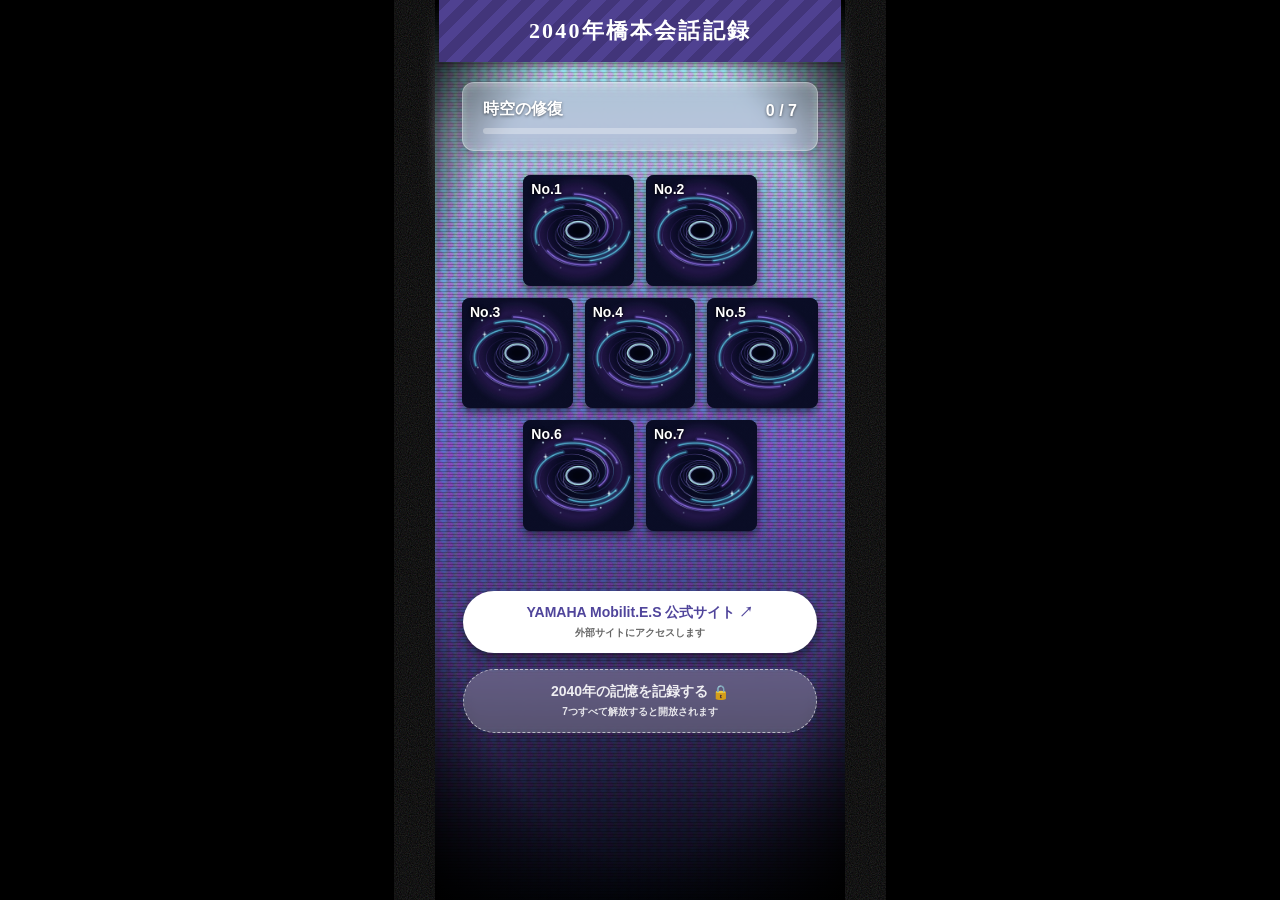
==== commit 23221e8e: "Add files via upload" ====
--- a/index.html
+++ b/index.html
@@ -25,6 +25,12 @@
 
     <main>
         <div class="area-banner">2040年橋本会話記録</div>
+
+        <!-- トゥルーエンド視聴後（オーパーツ破棄後）に表示 -->
+        <div class="end-ribbon" id="endRibbon" hidden>
+            <span class="end-ribbon-en">MISSION COMPLETE</span>
+            <span class="end-ribbon-ja">体験は以上となります。記録はアーカイブとして閲覧できます。</span>
+        </div>
 
         <article id="article0">
             <!-- すりガラス風のパネルで囲む -->
@@ -96,6 +102,7 @@
 
         <div class="popup-img-wrapper">
             <img id="popImg" src="" alt="" class="popup-img">
+            <span class="popup-discard-badge">破棄済み</span>
         </div>
 
         <div class="popup-info">
--- a/archive.css
+++ b/archive.css
@@ -320,7 +320,7 @@
 /* 3段目: 右 */
 
 .stamp-item.unlocked {
-    background-color: #fff;
+    background-color: rgb(39, 0, 77);
 }
 
 .stamp-no {
@@ -543,6 +543,7 @@
     height: 250px;
     object-fit: contain;
     background: transparent;
+    background-color: rgba(39, 0, 77);
     border: 3px solid #50459B;
     box-shadow: 0 4px 10px rgba(0, 0, 0, 0.15);
     border-radius: 4px;
@@ -992,4 +993,484 @@
     .btn-survey.is-unlocked::after {
         animation: none;
     }
+}
+
+/* =========================================
+   トゥルーエンド後：オーパーツ破棄（グレーアウト）
+   ※ タップでのポップアップ・音声再生はそのまま使えます
+========================================= */
+.end-ribbon {
+    position: relative;
+    z-index: 10;
+    margin: 16px 23px 0;
+    padding: 10px 14px;
+    text-align: center;
+    border-top: 1px solid rgba(255, 255, 255, .6);
+    border-bottom: 1px solid rgba(255, 255, 255, .6);
+    background: rgba(10, 8, 30, .45);
+    backdrop-filter: blur(4px);
+    -webkit-backdrop-filter: blur(4px);
+}
+
+.end-ribbon[hidden] {
+    display: none;
+}
+
+.end-ribbon-en {
+    display: block;
+    font-size: 11px;
+    font-weight: bold;
+    letter-spacing: .35em;
+    color: #BDF2FC;
+}
+
+.end-ribbon-ja {
+    display: block;
+    margin-top: 4px;
+    font-size: 11px;
+    line-height: 1.6;
+    color: #fff;
+}
+
+.stamp-item.unlocked.discarded {
+    background-color: #2b2b33;
+}
+
+.stamp-item.discarded .unlocked-img {
+    filter: grayscale(1) brightness(.5);
+    animation: discardFade 1.6s ease both;
+}
+
+.stamp-item.discarded .stamp-no {
+    color: rgba(255, 255, 255, .6);
+}
+
+.discard-badge {
+    position: absolute;
+    left: 50%;
+    top: 50%;
+    z-index: 3;
+    transform: translate(-50%, -50%) rotate(-12deg);
+    padding: 3px 8px;
+    border: 2px solid rgba(255, 255, 255, .85);
+    border-radius: 4px;
+    font-size: 12px;
+    font-weight: bold;
+    letter-spacing: .15em;
+    white-space: nowrap;
+    color: #fff;
+    background: rgba(0, 0, 0, .35);
+    animation: discardStamp .5s cubic-bezier(.2, 1.6, .4, 1) .6s both;
+}
+
+.is-discarded .stamp-grid.all-cleared .stamp-item.unlocked.discarded {
+    box-shadow: 0 0 0 1px rgba(255, 255, 255, .25), 0 4px 10px rgba(0, 0, 0, .5);
+}
+
+.is-discarded .progress-bar-fill {
+    background-color: #9a9aa6;
+    box-shadow: none;
+}
+
+/* ポップアップ（破棄済み） */
+.popup-img-wrapper {
+    position: relative;
+}
+
+.popup-discard-badge {
+    display: none;
+}
+
+.popup-content.is-discarded .popup-img {
+    filter: grayscale(1) brightness(.75);
+    border-color: #77777f;
+}
+
+.popup-content.is-discarded .popup-discard-badge {
+    display: block;
+    position: absolute;
+    left: 50%;
+    top: 50%;
+    transform: translate(-50%, -50%) rotate(-12deg);
+    padding: 6px 16px;
+    border: 3px solid #5c5c66;
+    border-radius: 6px;
+    font-size: 20px;
+    font-weight: bold;
+    letter-spacing: .2em;
+    color: #4a4a52;
+    background: rgba(255, 255, 255, .78);
+}
+
+@keyframes discardFade {
+    from {
+        filter: grayscale(0) brightness(1);
+    }
+}
+
+@keyframes discardStamp {
+    from {
+        opacity: 0;
+        transform: translate(-50%, -50%) rotate(-12deg) scale(1.8);
+    }
+}
+
+/* =========================================
+   体験終了の演出（トゥルーエンドの後）
+========================================= */
+.fin-ov {
+    position: fixed;
+    inset: 0;
+    z-index: 4000;
+    display: flex;
+    align-items: center;
+    justify-content: center;
+    padding: 24px;
+    overflow: hidden;
+    color: #fff;
+    text-align: center;
+    background: radial-gradient(ellipse at 50% 40%, #241a5c 0%, #0b0720 55%, #000 100%);
+    opacity: 0;
+    transition: opacity .8s ease;
+}
+
+.fin-ov.show {
+    opacity: 1;
+}
+
+.fin-scan {
+    position: absolute;
+    inset: 0;
+    pointer-events: none;
+    background: repeating-linear-gradient(0deg, rgba(0, 0, 0, .35) 0 1px, transparent 1px 3px);
+}
+
+.fin-rings {
+    position: absolute;
+    left: 50%;
+    top: 38%;
+    pointer-events: none;
+}
+
+.fin-rings i {
+    position: absolute;
+    left: -110px;
+    top: -110px;
+    width: 220px;
+    height: 220px;
+    border: 2px solid rgba(189, 242, 252, .55);
+    border-right-color: transparent;
+    border-radius: 50%;
+    animation: finSpin 9s linear infinite;
+}
+
+.fin-rings i:nth-child(2) {
+    left: -150px;
+    top: -150px;
+    width: 300px;
+    height: 300px;
+    border-color: rgba(181, 138, 255, .45);
+    border-left-color: transparent;
+    animation-duration: 14s;
+    animation-direction: reverse;
+}
+
+.fin-rings i:nth-child(3) {
+    left: -80px;
+    top: -80px;
+    width: 160px;
+    height: 160px;
+    border-color: rgba(189, 242, 252, .3);
+    border-bottom-color: transparent;
+    animation-duration: 6s;
+}
+
+.fin-inner {
+    position: relative;
+    width: min(100%, 340px);
+}
+
+.fin-inner>* {
+    opacity: 0;
+}
+
+.fin-ov.show .fin-inner>* {
+    animation: finIn 1.2s ease both;
+}
+
+.fin-a {
+    display: block;
+    font-size: 12px;
+    font-weight: bold;
+    letter-spacing: .45em;
+    color: #BDF2FC;
+}
+
+.fin-b {
+    display: block;
+    margin-top: 10px;
+    font-family: serif;
+    font-size: 34px;
+    letter-spacing: .2em;
+    text-shadow: 0 0 16px rgba(181, 138, 255, .9);
+}
+
+.fin-c {
+    margin-top: 22px;
+    font-size: 13px;
+    line-height: 2;
+}
+
+.fin-line {
+    display: block;
+    width: 120px;
+    height: 1px;
+    margin: 28px auto 22px;
+    background: rgba(255, 255, 255, .6);
+}
+
+.fin-d {
+    font-family: serif;
+    font-size: 17px;
+    letter-spacing: .15em;
+}
+
+.fin-e {
+    margin-top: 10px;
+    font-size: 13px;
+    line-height: 1.9;
+    color: #BDF2FC;
+}
+
+.fin-btns {
+    display: flex;
+    flex-direction: column;
+    gap: 12px;
+    margin-top: 30px;
+}
+
+.fin-btn {
+    border: 2px solid #50459B;
+    cursor: pointer;
+    font-family: inherit;
+}
+
+.fin-btn.sub {
+    background: transparent;
+    color: #fff;
+    border: 1px solid rgba(255, 255, 255, .7);
+    box-shadow: none;
+}
+
+.fin-ov.show .fin-a {
+    animation-delay: .4s;
+}
+
+.fin-ov.show .fin-b {
+    animation-delay: 1.0s;
+}
+
+.fin-ov.show .fin-c {
+    animation-delay: 2.2s;
+}
+
+.fin-ov.show .fin-line {
+    animation-delay: 3.6s;
+}
+
+.fin-ov.show .fin-d {
+    animation-delay: 4.2s;
+}
+
+.fin-ov.show .fin-e {
+    animation-delay: 4.8s;
+}
+
+.fin-ov.show .fin-btns {
+    animation-delay: 6.0s;
+}
+
+@keyframes finIn {
+    from {
+        opacity: 0;
+        transform: translateY(10px);
+        filter: blur(4px);
+    }
+
+    to {
+        opacity: 1;
+        transform: none;
+        filter: none;
+    }
+}
+
+@keyframes finSpin {
+    to {
+        transform: rotate(360deg);
+    }
+}
+
+@media (prefers-reduced-motion: reduce) {
+
+    .fin-rings i,
+    .stamp-item.discarded .unlocked-img,
+    .discard-badge {
+        animation: none;
+    }
+
+    .fin-ov.show .fin-inner>* {
+        animation-duration: .01s;
+    }
+}
+
+/* EX（8つ目）の破棄表示 */
+.ex-grid .stamp-item.unlocked.discarded {
+    background-color: #2b2b33;
+}
+
+.popup-content.ex-mode.is-discarded .popup-img {
+    filter: grayscale(1) brightness(.6);
+    border-color: rgba(160, 160, 170, .6);
+    box-shadow: none;
+}
+
+.popup-content.ex-mode.is-discarded .popup-discard-badge {
+    color: #e6e6ea;
+    border-color: #c9c9d1;
+    background: rgba(20, 20, 26, .78);
+}
+
+/* =========================================
+   破棄済み：テレビの砂嵐のようなざらつき
+========================================= */
+.stamp-item.discarded::before,
+.stamp-item.discarded::after,
+.popup-content.is-discarded .popup-img-wrapper::before,
+.popup-content.is-discarded .popup-img-wrapper::after {
+    content: "";
+    position: absolute;
+    pointer-events: none;
+    z-index: 2;
+}
+
+/* 砂嵐（ノイズ） */
+.stamp-item.discarded::before,
+.popup-content.is-discarded .popup-img-wrapper::before {
+    inset: -50%;
+    opacity: .55;
+    mix-blend-mode: screen;
+    background-image: url("data:image/svg+xml;utf8,<svg xmlns='http://www.w3.org/2000/svg' width='160' height='160'><filter id='n'><feTurbulence type='fractalNoise' baseFrequency='1.15' numOctaves='2' stitchTiles='stitch'/><feColorMatrix type='saturate' values='0'/></filter><rect width='100%' height='100%' filter='url(%23n)'/></svg>");
+    background-size: 160px 160px;
+    animation: tvStatic 1.2s steps(6) infinite;
+    animation: tvStaticBg 1.2s steps(6) infinite;
+}
+
+/* 走査線 + 流れるノイズの帯 */
+.stamp-item.discarded::after,
+.popup-content.is-discarded .popup-img-wrapper::after {
+    inset: 0;
+    background:
+        linear-gradient(to bottom, transparent 0%, rgba(255, 255, 255, .22) 48%, rgba(255, 255, 255, .05) 56%, transparent 62%) 0 0 / 100% 300% no-repeat,
+        repeating-linear-gradient(to bottom, rgba(0, 0, 0, .35) 0 1px, transparent 1px 3px);
+    animation: tvRoll 9.0s linear infinite;
+}
+
+/* 映像がときどき揺れる */
+.stamp-item.discarded .unlocked-img {
+    animation: discardFade 1.6s ease both, tvJitter 4s steps(1) infinite;
+}
+
+/* ポップアップ画像の上だけにかける（画像サイズ 250px に合わせる） */
+.popup-content.is-discarded .popup-img-wrapper {
+    overflow: hidden;
+    flex-shrink: 0;
+}
+
+.popup-content.is-discarded .popup-img-wrapper::before {
+    inset: auto;
+    left: calc(50% - 125px);
+    top: 0;
+    width: 250px;
+    height: 250px;
+    background-position: 0 0;
+}
+
+.popup-content.is-discarded .popup-img-wrapper::after {
+    left: calc(50% - 125px);
+    right: auto;
+    width: 250px;
+    height: 250px;
+}
+
+.popup-content.is-discarded .popup-img {
+    animation: tvJitter 4s steps(1) infinite;
+}
+
+.popup-content.is-discarded .popup-discard-badge {
+    z-index: 3;
+}
+
+@keyframes tvStatic {
+    0% {
+        transform: translate(0, 0);
+    }
+
+    25% {
+        transform: translate(-6%, 4%);
+    }
+
+    50% {
+        transform: translate(4%, -5%);
+    }
+
+    75% {
+        transform: translate(-3%, -2%);
+    }
+
+    100% {
+        transform: translate(5%, 3%);
+    }
+}
+
+@keyframes tvRoll {
+    from {
+        background-position: 0 -100%, 0 0;
+    }
+
+    to {
+        background-position: 0 200%, 0 0;
+    }
+}
+
+@keyframes tvJitter {
+
+    0%,
+    86%,
+    100% {
+        transform: none;
+    }
+
+    88% {
+        transform: translateX(-3px) skewX(-4deg);
+    }
+
+    90% {
+        transform: translateX(2px);
+    }
+
+    92% {
+        transform: translateX(-1px) skewX(3deg);
+    }
+}
+
+@media (prefers-reduced-motion: reduce) {
+
+    .stamp-item.discarded::before,
+    .stamp-item.discarded::after,
+    .popup-content.is-discarded .popup-img-wrapper::before,
+    .popup-content.is-discarded .popup-img-wrapper::after,
+    .stamp-item.discarded .unlocked-img,
+    .popup-content.is-discarded .popup-img {
+        animation: none;
+    }
 }
